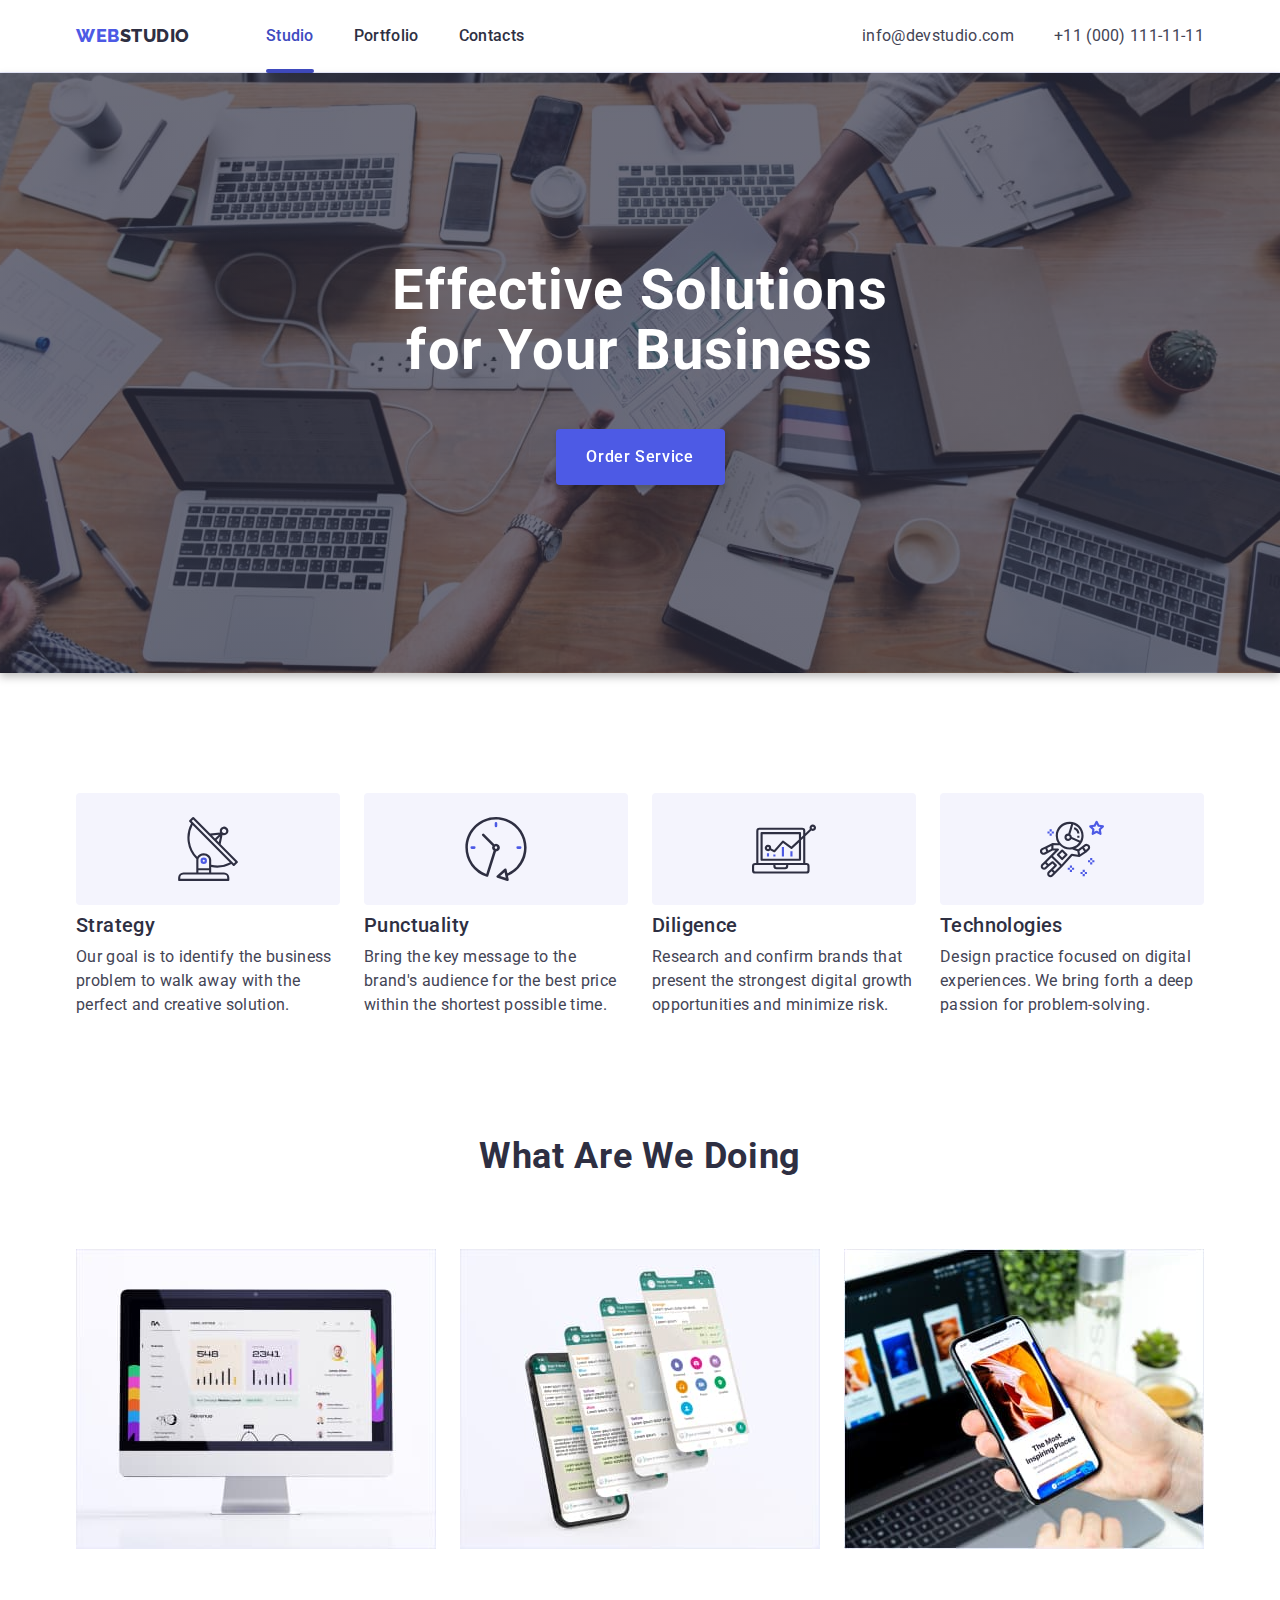
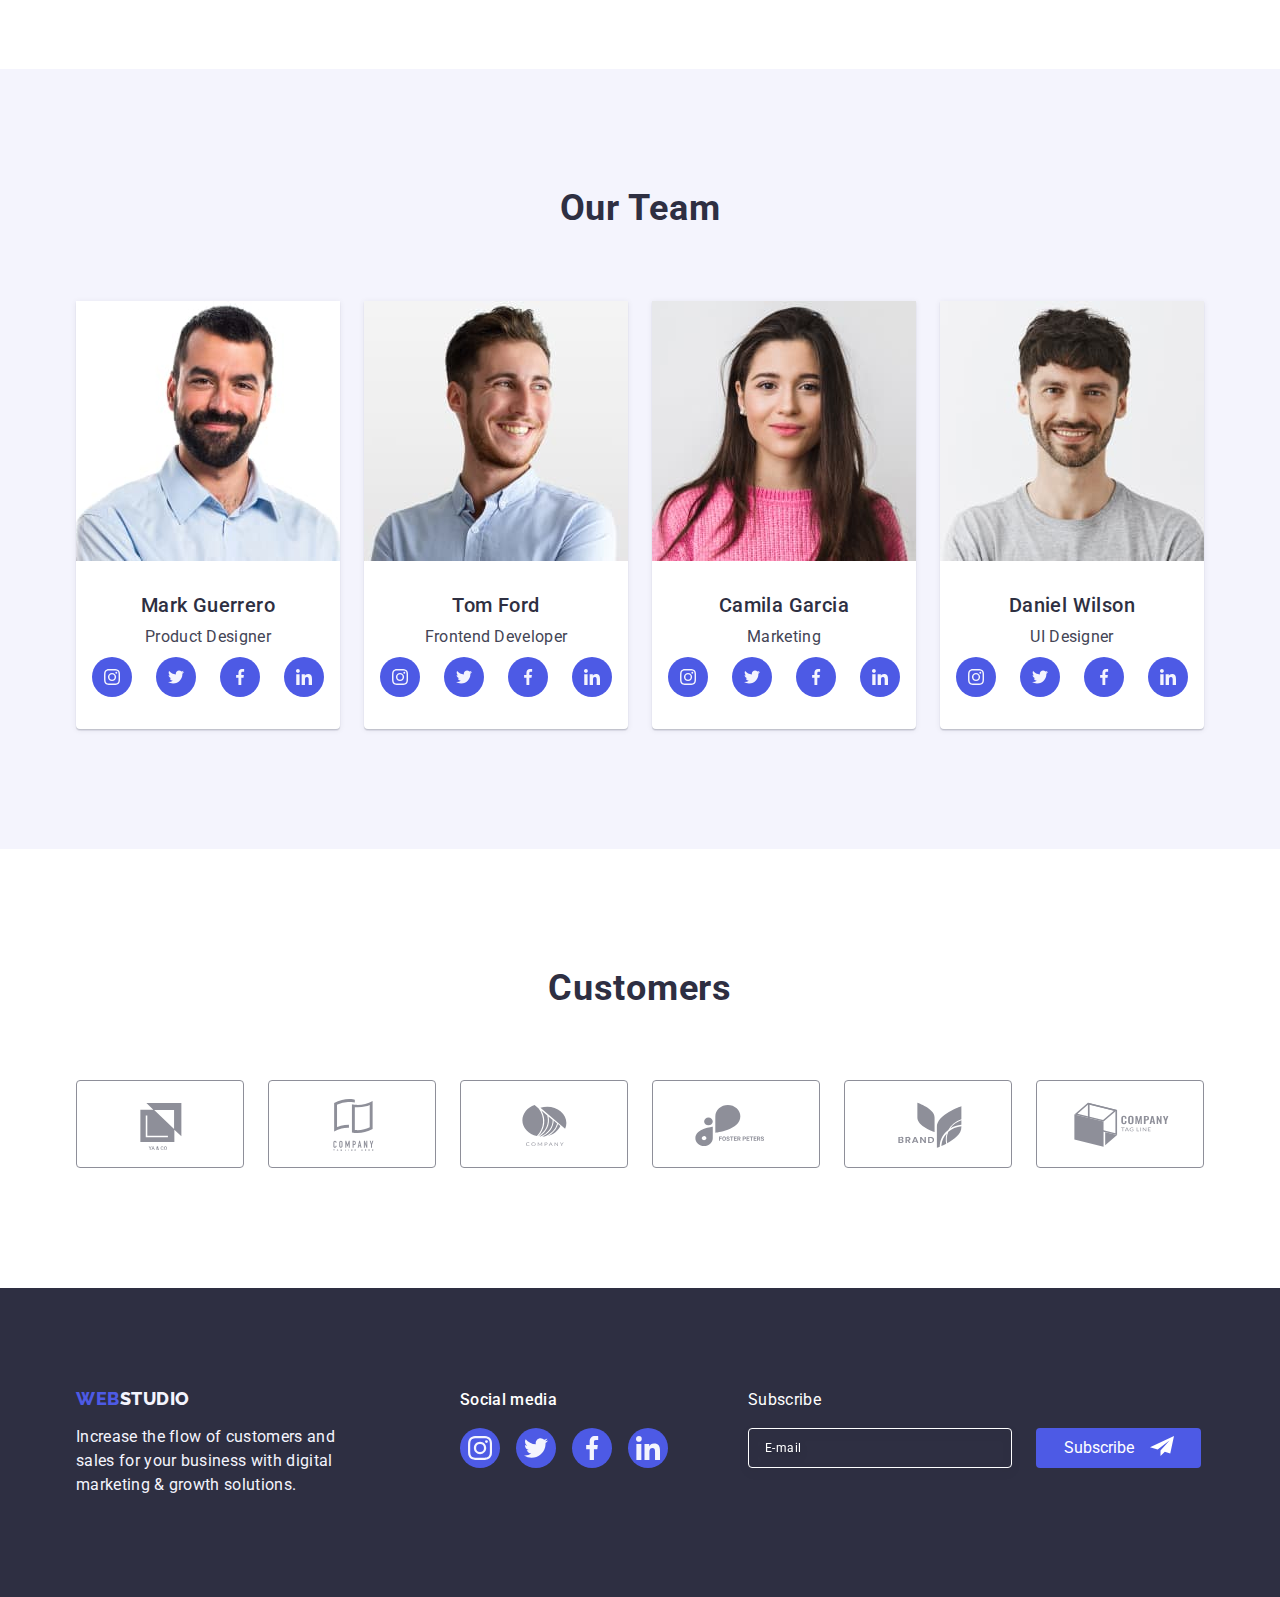
==== index.html @ 09ddd56f "Initial commit" ====
<!DOCTYPE html>
<html lang="en">
  <head>
    <meta charset="UTF-8" />
    <meta http-equiv="X-UA-Compatible" content="IE=edge" />
    <meta name="viewport" content="width=device-width, initial-scale=1.0" />
    <title>Document</title>
    <link rel="preconnect" href="https://fonts.googleapis.com" />
    <link rel="preconnect" href="https://fonts.gstatic.com" crossorigin />
    <link
      href="https://fonts.googleapis.com/css2?family=Raleway:wght@800&family=Roboto:wght@400;500;700;900&display=swap"
      rel="stylesheet"
    />
    <link
      href="https://cdn.jsdelivr.net/npm/modern-normalize@1.1.0/modern-normalize.min.css"
      rel="stylesheet"
    />
    <link rel="stylesheet" href="./images/icons.svg" />
    <link rel="stylesheet" href="./css/styles.css" />
  </head>
  <body>
    <header class="header">
      <div class="header-container container">
        <nav class="header-nav">
          <!-- Logo -->
          <a href="./index.html" class="link logo"
            >Web<span class="logo-accent">Studio</span></a
          >
          <!-- Navigation -->
          <ul class="list header-nav-list">
            <li>
              <a href="./index.html" class="link nav-link current">Studio</a>
            </li>
            <li>
              <a href="./portfolio.html" class="link nav-link">Portfolio</a>
            </li>
            <li><a href="" class="link nav-link">Contacts</a></li>
          </ul>
        </nav>
        <address class="address-link">
          <ul class="list address-list">
            <li>
              <a href="mailto:info@devstudio.com" class="link address-hover"
                >info@devstudio.com</a
              >
            </li>
            <li>
              <a href="tel:+110001111111" class="link address-hover"
                >+11 (000) 111-11-11</a
              >
            </li>
          </ul>
        </address>
      </div>
    </header>
    <main>
      <!-- Hero -->
      <section class="hero">
        <div class="container hero-container">
          <h1 class="hero-text">Effective Solutions for Your Business</h1>
          <button type="button" class="main-button" data-modal-open>
            Order Service
          </button>
        </div>
      </section>
      <section class="features">
        <div class="container features-container">
          <!-- Features -->
          <h2 class="section-title visually-hidden">Features</h2>
          <ul class="list features-list">
            <li class="features-list-item">
              <div class="svg-container">
                <svg class="features-icon" width="64" height="64">
                  <use href="./images/icon.svg#icon-antenna"></use>
                </svg>
              </div>
              <h3 class="features-title">Strategy</h3>
              <p class="features-text">
                Our goal is to identify the business problem to walk away with
                the perfect and creative solution.
              </p>
            </li>
            <li class="features-list-item">
              <div class="svg-container">
                <svg class="features-icon" width="64" height="64">
                  <use href="./images/icon.svg#icon-clock"></use>
                </svg>
              </div>
              <h3 class="features-title">Punctuality</h3>
              <p class="features-text">
                Bring the key message to the brand's audience for the best price
                within the shortest possible time.
              </p>
            </li>
            <li class="features-list-item">
              <div class="svg-container">
                <svg class="features-icon" width="64" height="64">
                  <use href="./images/icon.svg#icon-diagram"></use>
                </svg>
              </div>
              <h3 class="features-title">Diligence</h3>
              <p class="features-text">
                Research and confirm brands that present the strongest digital
                growth opportunities and minimize risk.
              </p>
            </li>
            <li class="features-list-item">
              <div class="svg-container">
                <svg class="features-icon" width="64" height="64">
                  <use href="./images/icon.svg#icon-astronaut"></use>
                </svg>
              </div>
              <h3 class="features-title">Technologies</h3>
              <p class="features-text">
                Design practice focused on digital experiences. We bring forth a
                deep passion for problem-solving.
              </p>
            </li>
          </ul>
        </div>
      </section>
      <section class="apps-section">
        <div class="container apps-container">
          <!-- What are we doing -->
          <h2 class="section-title apps-title">What are we doing</h2>
          <ul class="list apps-list">
            <li class="app-details">
              <img
                src="./images/img1.jpg"
                alt="Desktop app"
                width="360"
                height="300"
              />
            </li>
            <li class="app-details">
              <img
                src="./images/img2.jpg"
                alt="Mobile app"
                width="360"
                height="300"
              />
            </li>
            <li class="app-details">
              <img
                src="./images/img3.jpg"
                alt="App sync"
                width="360"
                height="300"
              />
            </li>
          </ul>
        </div>
      </section>
      <!-- Our Team -->
      <section class="team-section">
        <div class="container">
          <h2 class="section-title team-section-title">Our Team</h2>
          <ul class="list team-cards">
            <li class="team-card">
              <img
                src="./images/img-team1.jpg"
                alt="Mark Guerrero"
                width="264"
                height="260"
              />
              <div class="card-wrapper">
                <h3 class="team-title">Mark Guerrero</h3>
                <p class="team-text">Product Designer</p>
                <ul class="list socials">
                  <li class="list-item socials-item">
                    <a
                      href="https://instagram.com"
                      class="link socials-link"
                      target="_blank"
                      rel="noopener noreferrer"
                      aria-label="Instagram icon"
                      ><svg class="socials-icon icon" width="16" height="16">
                        <use href="./images/icon.svg#icon-instagram"></use>
                      </svg>
                    </a>
                  </li>
                  <li class="list-item socials-item">
                    <a
                      href="https://twitter.com"
                      class="link socials-link"
                      target="_blank"
                      rel="noopener noreferrer"
                      aria-label="Twitter icon"
                      ><svg class="socials-icon icon" width="16" height="16">
                        <use href="./images/icon.svg#icon-twitter"></use>
                      </svg>
                    </a>
                  </li>
                  <li class="list-item socials-item">
                    <a
                      href="https://www.facebook.com"
                      class="link socials-link"
                      target="_blank"
                      rel="noopener
                      noreferrer"
                      aria-label="Facebook icon"
                      ><svg class="socials-icon icon" width="16" height="16">
                        <use href="./images/icon.svg#icon-facebook"></use>
                      </svg>
                    </a>
                  </li>
                  <li class="list-item socials-item">
                    <a
                      href="https://www.linkedin.com"
                      class="link socials-link"
                      target="_blank"
                      rel="noopener
                      noreferrer"
                      aria-label="LinkedIn icon"
                      ><svg class="socials-icon icon" width="16" height="16">
                        <use href="./images/icon.svg#icon-linkedin"></use>
                      </svg>
                    </a>
                  </li>
                </ul>
              </div>
            </li>
            <li class="team-card">
              <img
                src="./images/img-team2.jpg"
                alt="Tom Ford"
                width="264"
                height="260"
              />
              <div class="card-wrapper">
                <h3 class="team-title">Tom Ford</h3>
                <p class="team-text">Frontend Developer</p>
                <ul class="list socials">
                  <li class="list-item socials-item">
                    <a
                      href="https://instagram.com"
                      class="link socials-link"
                      target="_blank"
                      rel="noopener noreferrer"
                      aria-label="Instagram icon"
                      ><svg class="socials-icon icon" width="16" height="16">
                        <use href="./images/icon.svg#icon-instagram"></use>
                      </svg>
                    </a>
                  </li>
                  <li class="list-item socials-item">
                    <a
                      href="https://twitter.com"
                      class="link socials-link"
                      target="_blank"
                      rel="noopener noreferrer"
                      aria-label="Twitter icon"
                      ><svg class="socials-icon icon" width="16" height="16">
                        <use href="./images/icon.svg#icon-twitter"></use>
                      </svg>
                    </a>
                  </li>
                  <li class="list-item socials-item">
                    <a
                      href="https://www.facebook.com"
                      class="link socials-link"
                      target="_blank"
                      rel="noopener
                      noreferrer"
                      aria-label="Facebook icon"
                      ><svg class="socials-icon icon" width="16" height="16">
                        <use href="./images/icon.svg#icon-facebook"></use>
                      </svg>
                    </a>
                  </li>
                  <li class="list-item socials-item">
                    <a
                      href="https://www.linkedin.com"
                      class="link socials-link"
                      target="_blank"
                      rel="noopener
                      noreferrer"
                      aria-label="LinkedIn icon"
                      ><svg class="socials-icon icon" width="16" height="16">
                        <use href="./images/icon.svg#icon-linkedin"></use>
                      </svg>
                    </a>
                  </li>
                </ul>
              </div>
            </li>
            <li class="team-card">
              <img
                src="./images/img-team3.jpg"
                alt="Camila Garcia"
                width="264"
                height="260"
              />
              <div class="card-wrapper">
                <h3 class="team-title">Camila Garcia</h3>
                <p class="team-text">Marketing</p>
                <ul class="list socials">
                  <li class="list-item socials-item">
                    <a
                      href="https://instagram.com"
                      class="link socials-link"
                      target="_blank"
                      rel="noopener noreferrer"
                      aria-label="Instagram icon"
                      ><svg class="socials-icon icon" width="16" height="16">
                        <use href="./images/icon.svg#icon-instagram"></use>
                      </svg>
                    </a>
                  </li>
                  <li class="list-item socials-item">
                    <a
                      href="https://twitter.com"
                      class="link socials-link"
                      target="_blank"
                      rel="noopener noreferrer"
                      aria-label="Twitter icon"
                      ><svg class="socials-icon icon" width="16" height="16">
                        <use href="./images/icon.svg#icon-twitter"></use>
                      </svg>
                    </a>
                  </li>
                  <li class="list-item socials-item">
                    <a
                      href="https://www.facebook.com"
                      class="link socials-link"
                      target="_blank"
                      rel="noopener
                      noreferrer"
                      aria-label="Facebook icon"
                      ><svg class="socials-icon icon" width="16" height="16">
                        <use href="./images/icon.svg#icon-facebook"></use>
                      </svg>
                    </a>
                  </li>
                  <li class="list-item socials-item">
                    <a
                      href="https://www.linkedin.com"
                      class="link socials-link"
                      target="_blank"
                      rel="noopener
                      noreferrer"
                      aria-label="LinkedIn icon"
                      ><svg class="socials-icon icon" width="16" height="16">
                        <use href="./images/icon.svg#icon-linkedin"></use>
                      </svg>
                    </a>
                  </li>
                </ul>
              </div>
            </li>
            <li class="team-card">
              <img
                src="./images/img-team4.jpg"
                alt="Daniel Wilson"
                width="264"
                height="260"
              />
              <div class="card-wrapper">
                <h3 class="team-title">Daniel Wilson</h3>
                <p class="team-text">UI Designer</p>
                <ul class="list socials">
                  <li class="list-item socials-item">
                    <a
                      href="https://instagram.com"
                      class="link socials-link"
                      target="_blank"
                      rel="noopener noreferrer"
                      aria-label="Instagram icon"
                      ><svg class="socials-icon icon" width="16" height="16">
                        <use href="./images/icon.svg#icon-instagram"></use>
                      </svg>
                    </a>
                  </li>
                  <li class="list-item socials-item">
                    <a
                      href="https://twitter.com"
                      class="link socials-link"
                      target="_blank"
                      rel="noopener noreferrer"
                      aria-label="Twitter icon"
                      ><svg class="socials-icon icon" width="16" height="16">
                        <use href="./images/icon.svg#icon-twitter"></use>
                      </svg>
                    </a>
                  </li>
                  <li class="list-item socials-item">
                    <a
                      href="https://www.facebook.com"
                      class="link socials-link"
                      target="_blank"
                      rel="noopener
                      noreferrer"
                      aria-label="Facebook icon"
                      ><svg class="socials-icon icon" width="16" height="16">
                        <use href="./images/icon.svg#icon-facebook"></use>
                      </svg>
                    </a>
                  </li>
                  <li class="list-item socials-item">
                    <a
                      href="https://www.linkedin.com"
                      class="link socials-link"
                      target="_blank"
                      rel="noopener
                      noreferrer"
                      aria-label="LinkedIn icon"
                      ><svg class="socials-icon icon" width="16" height="16">
                        <use href="./images/icon.svg#icon-linkedin"></use>
                      </svg>
                    </a>
                  </li>
                </ul>
              </div>
            </li>
          </ul>
        </div>
      </section>
      <section class="customers">
        <div class="container customers-container">
          <h2 class="section-title customers-title">Customers</h2>
          <ul class="list customers-list">
            <li class="list-item customers-list-item">
              <a href="" class="link customers-link" aria-label="Customer icon">
                <svg class="customers-icon icon" width="104" height="56">
                  <use href="./images/icon.svg#icon-Logo"></use>
                </svg>
              </a>
            </li>
            <li class="list-item customers-list-item">
              <a href="" class="link customers-link" aria-label="Customer icon">
                <svg class="customers-icon icon" width="104" height="56">
                  <use href="./images/icon.svg#icon-Logo-1"></use>
                </svg>
              </a>
            </li>
            <li class="list-item customers-list-item">
              <a href="" class="link customers-link" aria-label="Customer icon">
                <svg class="customers-icon icon" width="104" height="56">
                  <use href="./images/icon.svg#icon-Logo-2"></use>
                </svg>
              </a>
            </li>
            <li class="list-item customers-list-item">
              <a href="" class="link customers-link" aria-label="Customer icon">
                <svg class="customers-icon icon" width="104" height="56">
                  <use href="./images/icon.svg#icon-Logo-3"></use>
                </svg>
              </a>
            </li>
            <li class="list-item customers-list-item">
              <a href="" class="link customers-link" aria-label="Customer icon">
                <svg class="customers-icon icon" width="104" height="56">
                  <use href="./images/icon.svg#icon-Logo-4"></use>
                </svg>
              </a>
            </li>
            <li class="list-item customers-list-item">
              <a href="" class="link customers-link" aria-label="Customer icon">
                <svg class="customers-icon icon" width="104" height="56">
                  <use href="./images/icon.svg#icon-Logo-5"></use>
                </svg>
              </a>
            </li>
          </ul>
        </div>
      </section>
    </main>
    <footer class="footer">
      <div class="container footer-container">
        <div class="logo-text-container">
          <a href="./index.html" class="link footer-logo"
            >Web<span class="logo-light">Studio</span></a
          >
          <p class="text-footer">
            Increase the flow of customers and sales for your business with
            digital marketing & growth solutions.
          </p>
        </div>
        <div class="socials-container">
          <p class="footer-title">Social media</p>
          <ul class="list socials-footer">
            <li class="list-item socials-footer-item">
              <a
                href="https://instagram.com"
                class="link socials-footer-link"
                target="_blank"
                rel="noopener noreferrer"
                aria-label="Instagram icon"
                ><svg class="socials-icon icon" width="24" height="24">
                  <use href="./images/icon.svg#icon-instagram"></use>
                </svg>
              </a>
            </li>
            <li class="list-item socials-footer-item">
              <a
                href="https://twitter.com"
                class="link socials-footer-link"
                target="_blank"
                rel="noopener noreferrer"
                aria-label="Twitter icon"
                ><svg class="socials-icon icon" width="24" height="24">
                  <use href="./images/icon.svg#icon-twitter"></use>
                </svg>
              </a>
            </li>
            <li class="list-item socials-footer-item">
              <a
                href="https://www.facebook.com"
                class="link socials-footer-link"
                target="_blank"
                rel="noopener
                      noreferrer"
                aria-label="Facebook icon"
                ><svg class="socials-icon icon" width="24" height="24">
                  <use href="./images/icon.svg#icon-facebook"></use>
                </svg>
              </a>
            </li>
            <li class="list-item socials-footer-item">
              <a
                href="https://www.linkedin.com"
                class="link socials-footer-link"
                target="_blank"
                rel="noopener
                      noreferrer"
                aria-label="LinkedIn icon"
                ><svg class="socials-icon icon" width="24" height="24">
                  <use href="./images/icon.svg#icon-linkedin"></use>
                </svg>
              </a>
            </li>
          </ul>
        </div>
        <form class="sub-form" name="subscription-form">
        <div class="sub-container">
          <p class="sub-title">Subscribe</p>
            <div class="sub-input-container">
            <input class="sub-input" type="email" id="email-input" placeholder="E-mail" required />
          <button class="button sub-button" type="submit">
            Subscribe
            <span>
              <svg class="icon sub-icon" width="24" height="24">
                <use href="./images/icon.svg#icon-telegram"></use>
              </svg>
            </span>
          </button>
            </div>
        </div>
      </form>
        </div>
      </div>
    </footer>
    <!-- Modal section -->
    <div class="backdrop is-hidden" data-modal>
      <div class="modal">
        <button class="modal-close-button" type="button" data-modal-close>
          <svg class="modal-close-icon" width="8" height="8">
            <use href="./images/icon.svg#icon-close"></use>
          </svg>
        </button>
        <strong class="modal-title"
          >Leave your contacts and we will call you back</strong
        >
        <form class="modal-form" name="contact-forn">
          <label class="modal-label-text" for="user_name">Name</label>
          <div class="modal-form-field">
            <input
              class="modal-form-input"
              type="text"
              name="user_name"
              id="user_name"
              required
            />
            <svg class="modal-form-icon" width="18" height="24">
              <use href="./images/icon.svg#icon-name"></use>
            </svg>
          </div>
          <label class="modal-label-text" for="user_phone">Phone</label>
          <div class="modal-form-field">
            <input
              class="modal-form-input"
              type="tel"
              name="user_phone"
              id="user_phone"
              required
              minlength="12"
              maxlength="12"
            />
            <svg class="modal-form-icon" width="18" height="24">
              <use href="./images/icon.svg#icon-phone"></use>
            </svg>
          </div>
          <label class="modal-label-text" for="user_email">Email</label>
          <div class="modal-form-field">
            <input
              class="modal-form-input"
              type="email"
              name="user_email"
              id="user_email"
              required
            />
            <svg class="modal-form-icon" width="18" height="24">
              <use href="./images/icon.svg#icon-email"></use>
            </svg>
          </div>

          <label class="modal-label-message" for="user_message">Comment</label>
          <textarea
            class="modal-form-message"
            name="user_message"
            rows="5"
            placeholder="Type your message..."
          ></textarea>

          <label class="modal-form-agreement">
            <input
              class="modal-form-agreement-box "
              type="checkbox"
              name="user_agreement"
            />
            <svg class="modal-check-icon" width="10" height="8">
                <use href="./images/icon.svg#icon-checked"></use>
              </svg>
            <span class="modal-form-agreement-text">
              I accept the terms and conditions of the
              <a class="modal-form-agreement-link" href="">Privacy Policy</a>
            </span>
          </label>
          <button class="modal-button button" type="submit">Send</button>
        </form>
      </div>
    </div>
    <script src="./js/modal.js"></script>
  </body>
</html>
---- css/styles.css ----
:root {
    --ultimate-white:#FFFFFF;
    --dark-bcg:#2E2F42;
    --modal-bcg:#FCFCFC;
    --accent-color:#E7E9FC;
    --body-text:#434455;
    --secondary-text:#8E8F99;
    --headings-color:#2E2F42;
    --brand-color:#4D5AE5;
    --success-color:#31D0AA;
    --light-mode-bcg:#F4F4FD;
    --hover-color:#404BBF;

    /* other */
    --animation: 250ms cubic-bezier(0.4, 0, 0.2, 1);
}
.visually-hidden {
    position: absolute;
    white-space: nowrap;
    width: 1px;
    height: 1px;
    overflow: hidden;
    border: 0;
    padding: 0;
    clip: rect(0 0 0 0);
    clip-path: inset(50%);
    margin: -1px;
}
body{
    font-family: 'Roboto', sans-serif;
    font-weight: 400;
    font-size: 16px;
    line-height: 1.5;
    letter-spacing: 0.02em;
    color: var(--body-text);
    background-color: #FFFFFF;
}


.logo,
.footer-logo{
    font-family: 'Raleway', sans-serif;
font-weight: 800;
font-size: 18px;
line-height: 1.17;
align-items: center;
letter-spacing: 0.03em;
text-transform: uppercase;
color: var(--brand-color);
}
.logo-accent {
    color: var(--headings-color)
}
/* Reset Start */
h1,
h2,
h3,
h4,
h5,
h6,
p,
ul {
    margin: 0;
    padding: 0;
}

img {
    display: block;
    max-width: 100%;
    height: auto;
}

.link{
    text-decoration: none;
}

.list{
    list-style: none;
}
button {
    font-family: inherit;
    color: currentColor;
    cursor: pointer;
}
/* Reset End */
.container {
    max-width: 1158px;
    margin-left: auto;
    margin-right: auto;
    padding-left: 15px;
    padding-right: 15px;
}

/* Header */
.header{
    border-bottom: 1px solid var(--accent-color);
    box-shadow: 0px 2px 1px rgba(46, 47, 66, 0.08), 0px 1px 1px rgba(46, 47, 66, 0.16), 0px 1px 6px rgba(46, 47, 66, 0.08);
}
.header-container{
    display: flex;
    align-items: center;
}

.header-nav {
    display: flex;
    margin-right: auto;
    align-items: center;
}
.logo{
display: flex;
align-items: center;
padding-top: 24px;
padding-bottom: 24px;
margin-right: 76px
}
.header-nav-list{
    display: flex;
    align-items: center;
    padding-top: 24px;
        padding-bottom: 24px;
        gap: 40px;
}
.address-list{
    display: flex;
    align-items: center;
    gap: 40px;
}
.address-item{
    padding-top: 24px;
    padding-bottom: 24px;
}
a.nav-link{
position: relative;

padding-top: 24px;
padding-bottom: 24px;
font-weight: 500;
font-size: 16px;
line-height: 1.5;
letter-spacing: 0.02em;

color: var(--headings-color);
align-items: center;

transition: color var(--animation);
}

a.nav-link:hover, 
a.nav-link:focus,
.address-hover:hover,
.address-hover:focus{
    color: var(--hover-color);
}
a.nav-link::after{
    content: "";
    height: 4px;
    width: 100%;
    left: 0;
    bottom: -4px;

    position: absolute;

    border-radius: 2px;

    transition: background-color var(--animation);
}
a.nav-link.current{
color: var(--hover-color);
}
a.nav-link:hover::after,
a.nav-link:focus::after,
a.nav-link.current::after{
background-color: var(--hover-color)
}

.address-link{
text-decoration: none;
font-style: normal;

}
.address-hover{
    font-size: 16px;
line-height: 1.5;
letter-spacing: 0.02em;
color: var(--body-text);
padding-top: 24px;
padding-bottom: 24px;

transition: color var(--animation);
}

/* Hero */
.hero{
    
    margin-left: auto;
margin-right: auto;
text-align: center;
padding-top: 188px;
    padding-bottom: 188px;
    background-color: var(--dark-bcg);
    
    background-image:linear-gradient(rgba(46, 47, 66, 0.7),rgba(46, 47, 66, 0.7)), url(../images/people-office.jpg) ;
    background-position: center;
    background-repeat: no-repeat;
    background-size: cover;
    filter: drop-shadow(0px 4px 4px rgba(0, 0, 0, 0.25));
    max-width: 1440px;
}
.hero-text{
max-width: 496px;
font-weight: 700;
font-size: 56px;
line-height: 1.07;
letter-spacing: 0.02em;
color: var(--ultimate-white);
margin-left: auto;
margin-right: auto;
margin-bottom: 48px;
}
.main-button{
display: block;
position: relative;
 
font-weight: 500;
font-size: 16px;
line-height: 1.5;
letter-spacing: 0.04em;

margin-right: auto;
margin-left: auto;
min-width: 169px;
min-height: 56px;

color: var(--ultimate-white);
background-color: var(--brand-color);
font-family: "Roboto", sans-serif;
border: none;
box-shadow: 0px 4px 4px rgba(0, 0, 0, 0.15);
border-radius: 4px;
    
transition: background-color var(--animation);
}
.main-button:hover,
.main-button:focus{
    background-color: var(--hover-color);
}
/* Features */
.features{
    padding-top: 120px;
    padding-bottom: 120px;
}
.svg-container{
    display: flex;
    justify-content: center;
    align-items: center;
    background: var(--light-mode-bcg);
        border-radius: 4px;
        padding: 24px 100px;
        margin-bottom: 8px;
}
.features-icon{
display: flex;
justify-content: center;
    align-items: center;
}
.features-list{
    display: flex;
    
}
.features-list-item{
    width: 264px;
}   
.features-list-item:not(:last-child){
    margin-right: 24px;
}

.features-title{
    margin-bottom: 8px;
}


.team-title,
.project-title,
.features-title{
font-weight: 500;
font-size: 20px;
line-height: 1.2;
color:var(--headings-color);
letter-spacing: 0.02em
}

/* What are we doing */
.apps-section{
    padding-bottom: 120px;
}

.apps-title{
    margin-bottom: 72px;

}
  .apps-list{
display: flex;
gap: 24px;
  }  

/* Our team */
.socials {
    display: flex;
    justify-content: center;
    gap: 24px;
}

.socials-link {
    display: flex;
    justify-content: center;
    align-items: center;

    width: 40px;
    height: 40px;

    background-color: var(--brand-color);
    border-radius: 50%;

    transition: background-color var(--animation) ;
}
.socials-icon {
    fill: var(--light-mode-bcg);
}

.socials-link:hover,
.socials-link:focus {
    background-color: var(--hover-color);
}



.team-section-title{
    margin-bottom: 72px;
}
.team-cards{
display: flex;
flex-wrap: wrap;
gap: 24px;

}

.section-title{
font-weight: 700;
font-size: 36px;
line-height: 1.11;
text-align: center;
text-transform: capitalize;
letter-spacing: 0.02em;
color: var(--headings-color)
}

.team-card{
    background-color: #FFFFFF;
    box-shadow: 0px 1px 6px rgba(46, 47, 66, 0.08), 0px 1px 1px rgba(46, 47, 66, 0.16), 0px 2px 1px rgba(46, 47, 66, 0.08);
    border-radius: 0px 0px 4px 4px;
}
.team-title{
    text-align: center;
    margin-bottom: 8px;
}
.team-text{
    font-size: 16px;
text-align: center;
margin-bottom: 8px;
}

.team-section{
    background-color: var(--light-mode-bcg);
    padding: 120px 0;
}
.card-wrapper{
    border-radius: 0px 0px 4px 4px;
    padding: 32px 0;
}

/* Customers */
.customers {
    padding: 120px 0;
}
.customers-container{
display: flex;
justify-content: center;
flex-wrap: wrap;
}
.customers-title{
    margin-bottom: 72px;
    line-height: 1.1;
}

.customers-list {
    display: flex;
    gap:24px;
}

.customers-link{
    display: flex;
    position: relative;
    
    justify-content: center;
    align-items: center;
    
    width: 100%;
    height: 100%;
        
    color: var(--secondary-text);
  border: 1px solid var(--secondary-text);
    border-radius: 4px; 
    transition: color var(--animation), border var(--animation);
}
.customers-list-item {
    position: relative;
    width:168px;
    height: 88px;
    }
.customers-icon{
    fill: currentColor;
}
.customers-link:hover,
.customers-link:focus{
    color: var(--hover-color);
    border: 1px solid var(--hover-color);
}
/* Portfolio */
.portfolio-section{
    padding: 96px 0 120px;
}

.filter-list{
    display: flex;
    justify-content: center;
    margin-bottom: 72px;
    padding: 12px 24px;
    gap: 24px;
}
.filter{
    position: relative;
    align-items: center;
    text-align: center;

    font-family: "Roboto", sans-serif;
    font-weight: 500;
    font-size: 16px;
    line-height: 1.5;
    letter-spacing: 0.04em;
    padding: 12px 24px 12px;

    color: var(--brand-color);
    background-color: var(--light-mode-bcg);
    cursor: pointer;
    border: 1px solid var(--accent-color);
    border-radius: 4px;

    transition: color var(--animation), background-color var(--animation), border var(--animation), box-shadow var(--animation) ;
        
}
.filter:hover,
.filter:focus,
.filter:active{
    color: var(--ultimate-white);
    background-color: var(--hover-color);
    border: 1px solid transparent;
    box-shadow: 0px 3px 1px rgba(0, 0, 0, 0.1), 0px 2px 1px rgba(0, 0, 0, 0.08), 0px 2px 2px rgba(0, 0, 0, 0.12);
}

.portfolio-list{
    display: flex;
    flex-wrap: wrap;
    justify-content: center;
    column-gap: 24px;
    row-gap: 48px;
    flex-basis: calc((100%-24px*6)/9);
    padding-left: 0;

    
}
.portfolio-list-item {
    display: inline-block;

}
.portfolio-box{
    position: relative;
        overflow: hidden;
}
.overlay {
    position: absolute;
    
    transform: translateY(100%);
    width: 100%;
    height: 100%;
    top: 0;
    left: 0;
    font-size: 16px;
    
    display: flex;
    background-color: var(--brand-color);
    transition: transform var(--animation);
}
.overlay-text{
    position: relative;
    color: var(--light-mode-bcg);
    font-size: 16px;
    padding: 40px 32px 164px 32px;
}
.portfolio-link{
    display: block;
    font-size: 20px;
    color: var(--headings-color);
    transition: box-shadow var(--animation);
}
.portfolio-link:hover,
.portfolio-link:focus{
box-shadow: 0px 1px 6px rgba(46, 47, 66, 0.08), 0px 1px 1px rgba(46, 47, 66, 0.16), 0px 2px 1px rgba(46, 47, 66, 0.08);
}
.portfolio-link:hover .overlay,
.portfolio-link:focus .overlay {
    transform: translateY(0);
}
.portfolio-text{
        font-size: 16px;
        line-height: 1.5;
        letter-spacing: 0.02em;
        color: var(--body-text);
}
.portfolio-wrapper{
    border: 1px solid var(--accent-color);
    border-top: none;
    padding: 32px 16px;
    border-radius: 0;
}
.project-title{
    margin-bottom: 8px;}

/* Footer */
.footer{
    background-color: var(--dark-bcg);
    padding-top: 100px;
        padding-bottom: 100px;
}
.footer-container{
    display: flex;
    align-items: baseline;
}
.logo-text-container{
    display: flex;
    flex-direction: column;
    flex-wrap: wrap;
    align-items: flex-start;
    margin-right: 120px;
}
.footer-logo{
    display: inline-block;
    margin-bottom: 16px;
}
.logo-light{
    color: var(--light-mode-bcg);
}
.text-footer{
color: var(--light-mode-bcg);
max-width: 264px;
    max-height: 72px;
}
.socials-container{
    display: flex;
    flex-direction: column;
    flex-wrap: wrap;
    justify-content: center;
    align-items: flex-start;
    margin-right: 80px;
}
.footer-title{
    display: flex;
    color: var(--ultimate-white);
    margin-bottom: 16px;
    font-weight: 500;
    font-size: 16px;
}
.socials-footer{
    display: flex;
    gap:16px;
}
.socials-footer-link {
    display: flex;
align-items: center;
justify-content: center;
    width: 40px;
    height: 40px;

    background-color: var(--brand-color);
    border-radius: 50%;

    transition: background-color var(--animation);
}
.socials-footer-icon {
    fill: var(--light-mode-bcg);
}
.socials-footer-link:hover,
.socials-footer-link:focus {
    background-color: var(--success-color);
}
.sub-container {
display: flex;   
flex-direction: column;
color: var(--ultimate-white);
position: relative;
}
.sub-input-container{
    display: flex;
    
}
.sub-title {
    margin-bottom: 16px; 
}
.sub-input{
    border: 1px solid var(--ultimate-white);
        filter: drop-shadow(0px 4px 4px rgba(0, 0, 0, 0.15));
        border-radius: 4px;
        background-color: transparent;
        color: var(--ultimate-white);
        font-size: 12px;

        width: 264px;
        height: 40px;
        padding-left: 16px;
        margin-right: 24px;
}
.sub-input::placeholder {
    display: flex;
    align-items: center;

    font-size: 12px;
    letter-spacing: 0.04em;
    color: var(--ultimate-white);

}
.sub-button {
    display: flex;
    justify-content: center;
    align-items: center;
    padding: 8px 24px;
    gap: 16px;
    width: 165px;
    height: 40px;

    background: var(--brand-color);
    color: var(--ultimate-white);
    border: 1px transparent;
    border-radius: 4px;

    transition: background-color var(--animation);
             
}
.sub-button:hover,
.sub-button:focus {
    background-color: var(--hover-color);
        }

/* Modal Styles */
.backdrop {
    position: fixed;
    top: 0;
    left: 0;

    width: 100%;
    height: 100%;

    background-color: rgba(46, 47, 66, 0.4);

    opacity: 1;
    visibility: visible;
    pointer-events: initial;

    transition: opacity var(--animation), visibility var(--animation);
}

.backdrop.is-hidden {
    opacity: 0;
    visibility: hidden;
    pointer-events: none;
    transition-delay: 400ms;
}

.modal {
    position: absolute;
    top: 50%;
    left: 50%;
    transform: translate(-50%, -50%);
    opacity: 1;

    width: 450px;
    min-height: 550px;
    padding: 72px 24px 24px 24px;

    background-color: var(--modal-bcg);
    border-radius: 4px;
    box-shadow: 0px 1px 1px rgba(0, 0, 0, 0.14), 0px 1px 3px rgba(0, 0, 0, 0.12), 0px 2px 1px rgba(0, 0, 0, 0.2);

    transition: transform var(--animation), opacity var(--animation);
}

.backdrop.is-hidden .modal {
    transform: translate(-50%, -50%);
    opacity: 0;
}

.modal-close-button {
    position: absolute;
    top: 24px;
    right: 24px;

    display: flex;
    align-items: center;
    justify-content: center;
    width: 24px;
    height:24px;

    fill: var(--dark-bcg);

    background-color: var(--accent-color);
    border-radius: 50%;
    border: 1px solid rgba(0, 0, 0, 0.1);

    cursor: pointer;

    transition: background-color var(--animation) fill var(--animation);
}
.modal-close-button:hover,
.modal-close-button:focus{
background-color: var(--hover-color);
fill: var(--ultimate-white);
}

.modal-title {
    color: var(--dark-bcg);
    display: block;
    text-align: center;

    font-weight: 500;
}

.modal-label-text{
    margin-bottom: 4px;

    font-size: 12px;
        line-height: 1,17;
        letter-spacing: 0.04em;
        color: var(--secondary-text);
}

.modal-form-field {
    position: relative;
    height: 40px;
    width: 100%;
    margin-bottom: 8px;
}


.modal-form-input {
    
    height: 40px;
    width: 100%;
    
    color: var(--headings-color);
    font-size: 12px;
    border: 1px solid rgba(46, 47, 66, 0.4);
    border-radius: 4px;

    outline: 2px solid transparent;
    outline-offset: -2px;

    padding: 11px 0 11px 38px;

    transition: border-color var(--animation);
}
.modal-form-input:focus{
    border-color: var(--brand-color);
}
.modal-form-input:focus+.modal-form-icon {
    fill: var(--brand-color);
}

.modal-form-icon {
    position: absolute;
    top: 50%;
    left:16px;
    transform: translateY(-50%);

    pointer-events: none;

    transition: fill var(--animation);
}
.modal-label-message{
    font-weight: 400;
        font-size: 12px;
        line-height: 14px;
        letter-spacing: 0.01em;
        color: var(--secondary-text);

        margin-bottom: 4px;
}

.modal-form-message {
    color: var(--headings-color);
    font-size: 12px;
    border: 1px solid rgba(46, 47, 66, 0.4);
    border-radius: 4px;

    outline: 2px solid transparent;
        outline-offset: -2px;

    width: 100%;
    height: 120px;

    margin-bottom: 16px;
    padding-top: 8px;
    padding-left: 16px;

    resize: none;

    transition: border-color var(--animation);
}
.modal-form-message::placeholder{
    color: rgba(46, 47, 66, 0.4);
    font-size: 12px;
}
.modal-form-message:focus {
    border-color: var(--brand-color);
}

.modal-form-agreement {
    display: flex;
    justify-content: start;
    align-items: center;
    max-width: 360px;
    margin-right: 8px;
    margin-bottom: 24px;  
}
.modal-form-agreement-box{
    appearance: none;
    position: relative;
    border: 1px solid rgba(46, 47, 66, 0.4);
        border-radius: 2px;
        width: 16px;
        height: 16px;
        background-color: var(--ultimate-white);
    
        display: flex;
        justify-content: center;
        align-items: center;
    
        transition: border var(--animation), background-color var(--animation);
        cursor: pointer;
}
.modal-form-agreement-box:checked,
.modal-form-agreement-box:focus
{
    border: transparent;
    background-color: var(--hover-color);
    
}
.modal-form-agreement-box:checked+.modal-check-icon,
.modal-form-agreement-box:focus+.modal-check-icon{
  opacity: 1;
}
.modal-check-icon{
    opacity: 0;
    position: relative;
    top: 0;
    right: 13px;
    transition: opacity var(--animation);
}

.modal-form-agreement-text {
    font-size: 12px;
    color: var(--secondary-text);
    letter-spacing: 0.04em;
}

.modal-form-agreement-link {
    color: var(--brand-color);
}

.modal-button {
    display: block;
    margin: 0 auto;
    width: 169px;
    height: 56px;

    background-color: var(--brand-color);
    color: var(--ultimate-white);
    box-shadow: 0px 4px 4px rgba(0, 0, 0, 0.15);
    border-color: transparent;
    border-radius: 4px;

    transition: background-color var(--animation);
}
.modal-button:hover,
.modal-button:focus{
    background-color: var(--hover-color);
}
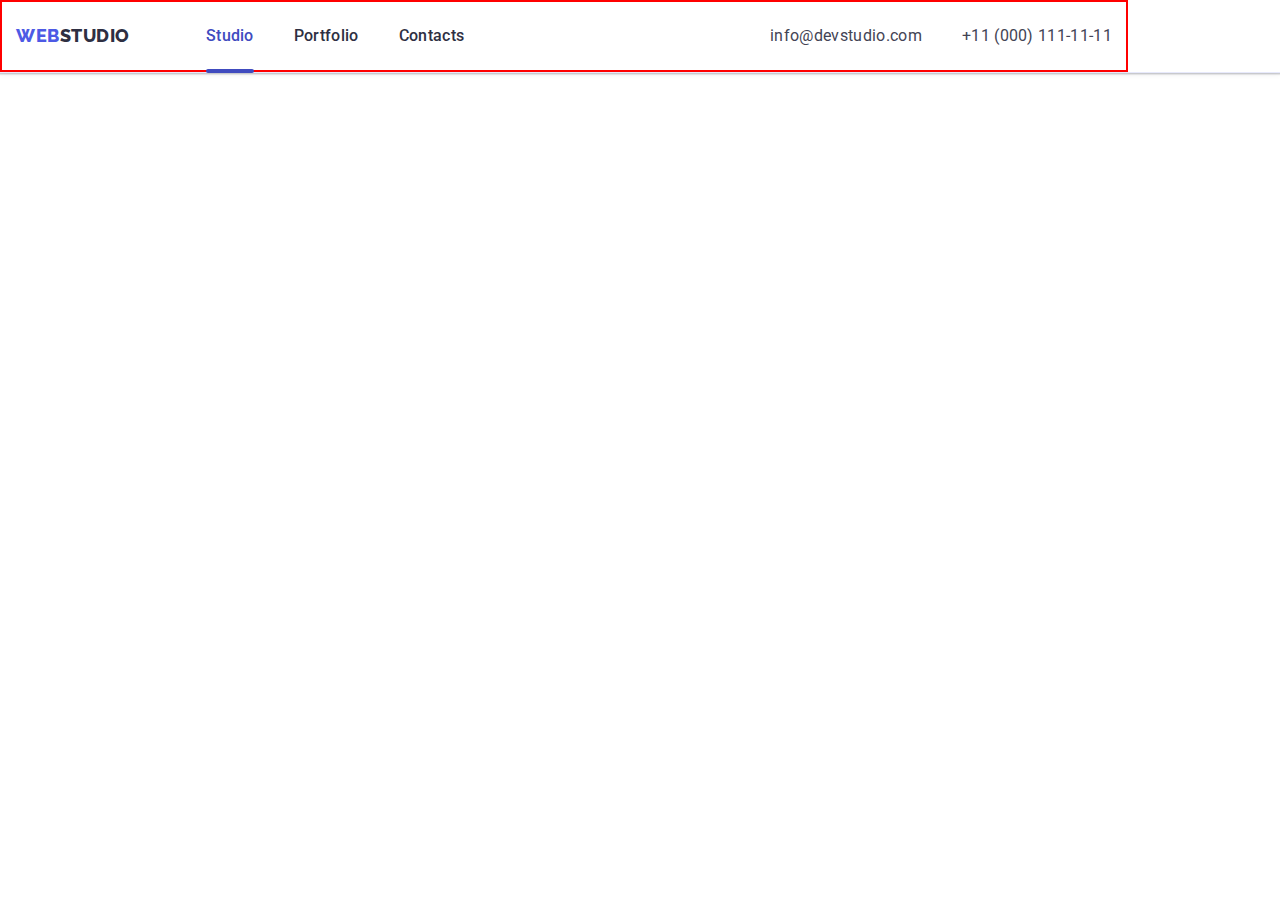
==== commit fb5dd242: "first step" ====
--- a/index.html
+++ b/index.html
@@ -51,10 +51,19 @@
             </li>
           </ul>
         </address>
+        <button
+            class="menu-toggle js-open-menu"
+            aria-expanded="false"
+            aria-controls="mobile-menu"
+          >
+            <svg class="menu-toggle-icon" width="32" height="22">
+              <use href="./images/icon.svg#icon-menu-hamburger"></use>
+            </svg>
+          </button>
       </div>
     </header>
     <main>
-      <!-- Hero -->
+      <!-- Hero
       <section class="hero">
         <div class="container hero-container">
           <h1 class="hero-text">Effective Solutions for Your Business</h1>
@@ -64,8 +73,8 @@
         </div>
       </section>
       <section class="features">
-        <div class="container features-container">
-          <!-- Features -->
+        <div class="container features-container"> -->
+          <!-- Features
           <h2 class="section-title visually-hidden">Features</h2>
           <ul class="list features-list">
             <li class="features-list-item">
@@ -120,8 +129,8 @@
         </div>
       </section>
       <section class="apps-section">
-        <div class="container apps-container">
-          <!-- What are we doing -->
+        <div class="container apps-container"> -->
+          <!-- What are we doing
           <h2 class="section-title apps-title">What are we doing</h2>
           <ul class="list apps-list">
             <li class="app-details">
@@ -150,8 +159,8 @@
             </li>
           </ul>
         </div>
-      </section>
-      <!-- Our Team -->
+      </section> -->
+      <!-- Our Team
       <section class="team-section">
         <div class="container">
           <h2 class="section-title team-section-title">Our Team</h2>
@@ -549,7 +558,7 @@
       </form>
         </div>
       </div>
-    </footer>
+    </footer> -->
     <!-- Modal section -->
     <div class="backdrop is-hidden" data-modal>
       <div class="modal">
@@ -630,6 +639,90 @@
         </form>
       </div>
     </div>
+    <!-- Mobile menu -->
+    <div class="menu-container js-menu-container" id="mobile-menu">
+      <button class="menu-toggle js-close-menu menu-toggle-close">
+          <svg class="modal-close-icon" width="8" height="8">
+            <use href="./images/icon.svg#icon-close"></use>
+          </svg>
+        </button>
+
+      <ul class="mobile-menu list">
+        <li>
+          <a href="" class="link">About</a>
+        </li>
+        <li>
+          <a href="" class="link">Products</a>
+        </li>
+        <li>
+          <a href="" class="link">Contacts</a>
+        </li>
+      </ul>
+
+      <ul class="mobile-contacts list">
+        <li class="mobile-contacts-tel">
+          <a class="link mobile-contacts-link" href="tel:">+11 (000) 111-11-11</a>
+        </li>
+        <li class="mobile-contacts-mail">
+          <a class="link mobile-contacts-link" href="mailto:">info@devstudio.com</a>
+        </li>
+      </ul>
+
+      <ul class="mobile-socials list">
+        <li class="socials-item">
+          <a
+            class="socials-link link"
+            href="https://instagram.com"
+            target="_blank"
+            rel="noopener noreferrer"
+            aria-label="Instagram icon"
+          >
+            <svg class="socials-icon" width="20" height="20">
+              <use href="./images/icon.svg#icon-instagram"></use>
+            </svg>
+          </a>
+        </li>
+        <li class="socials-item">
+          <a
+            class="socials-link link"
+            href=""
+            target="_blank"
+            rel="noopener noreferrer"
+            aria-label="Twitter icon"
+          >
+            <svg class="socials-icon" width="20" height="20">
+              <use href="./images/icon.svg#icon-twitter"></use>
+            </svg>
+          </a>
+        </li>
+        <li class="socials-item"><a
+            class="socials-link link"
+            href=""
+            target="_blank"
+            rel="noopener noreferrer"
+            aria-label="Facebook icon"
+          >
+            <svg class="socials-icon" width="20" height="20">
+              <use href="./images/icon.svg#icon-facebook"></use>
+            </svg>
+          </a>
+        </li>
+        <li class="socials-item">
+          <a
+            class="socials-link link"
+            href=""
+            target="_blank"
+            rel="noopener noreferrer"
+            aria-label="Linkedin icon"
+          >
+            <svg class="socials-icon" width="20" height="20">
+              <use href="./images/icon.svg#icon-linkedin"></use>
+            </svg>
+          </a>
+        </li>
+      </ul>
+    </div>
     <script src="./js/modal.js"></script>
+    <script defer src="./js/mobile-menu.js"></script>
   </body>
 </html>
--- a/css/styles.css
+++ b/css/styles.css
@@ -84,12 +84,33 @@
 }
 /* Reset End */
 .container {
-    max-width: 1158px;
+    min-width: 320px;
+        /* max-width: 428px; */
+        /* margin-left: auto;
+        margin-right: auto; */
+        padding-left: 16px;
+        padding-right: 16px;
+    /* max-width: 1158px;
     margin-left: auto;
     margin-right: auto;
     padding-left: 15px;
-    padding-right: 15px;
-}
+    padding-right: 15px; */
+
+    outline: 2px solid red;
+        outline-offset: -2px;
+}
+@media only screen and (min-width: 768px) {
+    .container {
+        max-width: 736px;
+    }
+}
+
+@media only screen and (min-width: 1158px) {
+    .container {
+        max-width: 1128px;
+    }
+}
+
 
 /* Header */
 .header{
@@ -120,6 +141,12 @@
         padding-bottom: 24px;
         gap: 40px;
 }
+@media only screen and (max-width: 767px) {
+    .header-nav-list,
+    .address-link {
+        display: none;
+    }}
+
 .address-list{
     display: flex;
     align-items: center;
@@ -901,4 +928,129 @@
 .modal-button:hover,
 .modal-button:focus{
     background-color: var(--hover-color);
-}+}
+ /* Menu-burger */
+ .menu-toggle {
+     height: 24px;
+     width: 24px;
+     display: flex;
+     align-items: center;
+     justify-content: center;
+
+     margin: 0;
+     padding: 0;
+     background-color: transparent;
+     cursor: pointer;
+     border: none;
+     outline: none;
+ }
+
+ @media (min-width: 768px) {
+     .menu-toggle {
+         display: none;
+     }
+ }
+.menu-toggle-close{
+    position: absolute;
+    top: 24px;
+    right: 24px;
+
+    fill: var(--dark-bcg);
+
+    border-radius: 50%;
+    border: 1px solid var(--accent-color);
+
+    cursor: pointer;
+}
+
+ .menu-toggle-icon:hover,
+ .menu-toggle-icon:focus {
+     stroke: var(--hover-color);
+ }
+
+ .menu-toggle-icon {
+     stroke: var(--dark-bcg);
+
+     transition: stroke var(--animation);
+ }
+ .menu-container {
+     position: fixed;
+     top: 0;
+     left: 0;
+
+     display: flex;
+     flex-direction: column;
+
+     width: 100vw;
+     height: 100vh;
+     padding: 80px 35px 40px 40px;
+     background-color: var(--ultimate-white);
+     z-index: 999;
+
+     transform: translateX(100%);
+     transition: transform var(--animation);
+ }
+
+ .menu-container.is-open {
+     transform: translateX(0);
+ }
+
+ .menu-container .menu-toggle {
+     position: absolute;
+     top: 16px;
+     right: 16px;
+ }
+ .mobile-menu {
+     list-style: none;
+    font-weight: 700;
+        font-size: 36px;
+        line-height: 1.11;
+        letter-spacing: 0.02em;
+        text-transform: capitalize;
+        
+        display: flex;
+        flex-direction: column;
+        gap: 40px;
+
+     margin-bottom: auto;
+ }
+
+ .mobile-menu .link {
+     display: block;
+     text-decoration: none;
+     color: var(--headings-color);
+
+     transition: color var(--animation);
+ }
+.mobile-menu .link:hover,
+.mobile-menu .link:focus{
+    color: var(--hover-color);
+}
+ .mobile-contacts {
+    display: flex;
+    flex-direction: column;
+    gap: 40px;
+     margin-bottom: 48px;
+     color: var(--body-text);
+ }
+ .mobile-contacts-link{
+    color: inherit;
+ }
+.mobile-contacts-tel{
+    font-weight: 700;
+        font-size: 36px;
+        line-height: 1.11;
+        letter-spacing: 0.02em;
+        text-transform: capitalize;
+        color: var(--brand-color);
+}
+.mobile-contacts-mail{
+    font-weight: 500;
+        font-size: 20px;
+        line-height: 1.2;
+}
+ .mobile-socials {
+     display: flex;
+     padding-right: 25px;
+     justify-content: space-between;
+ }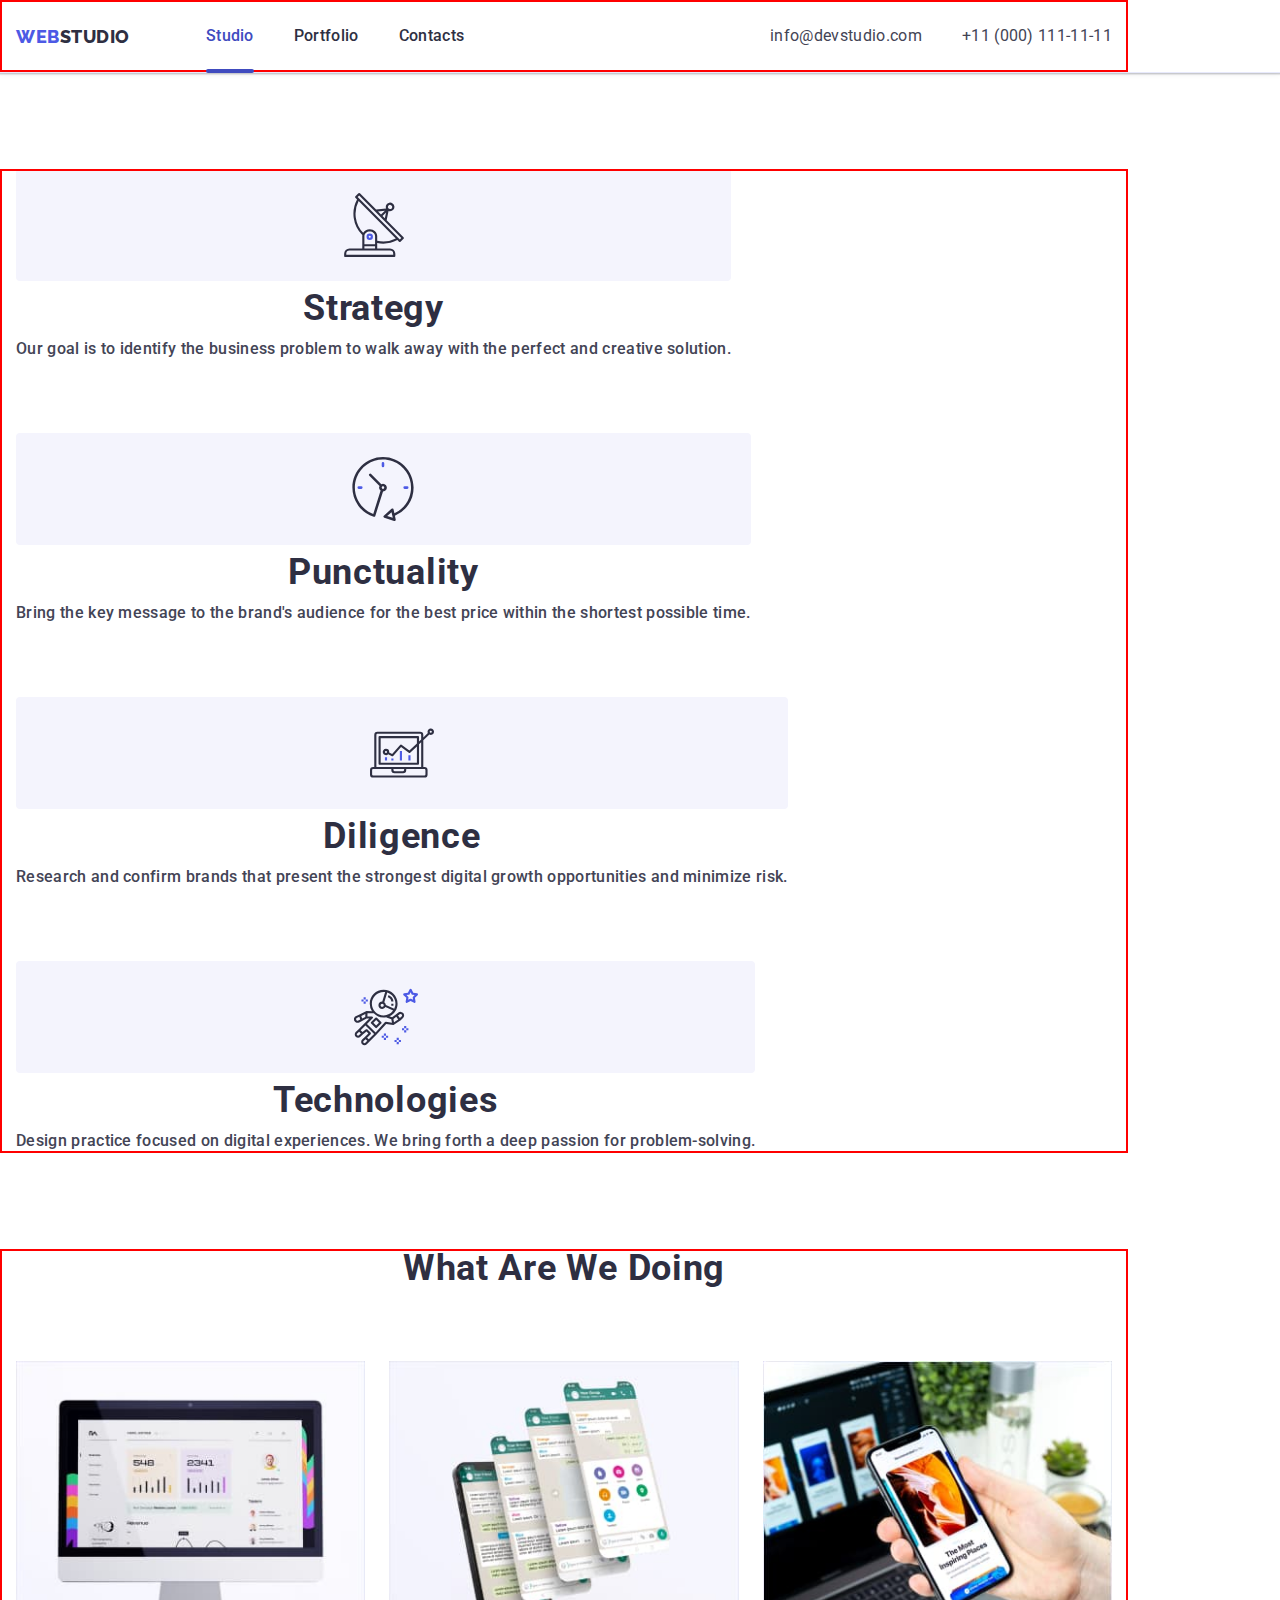
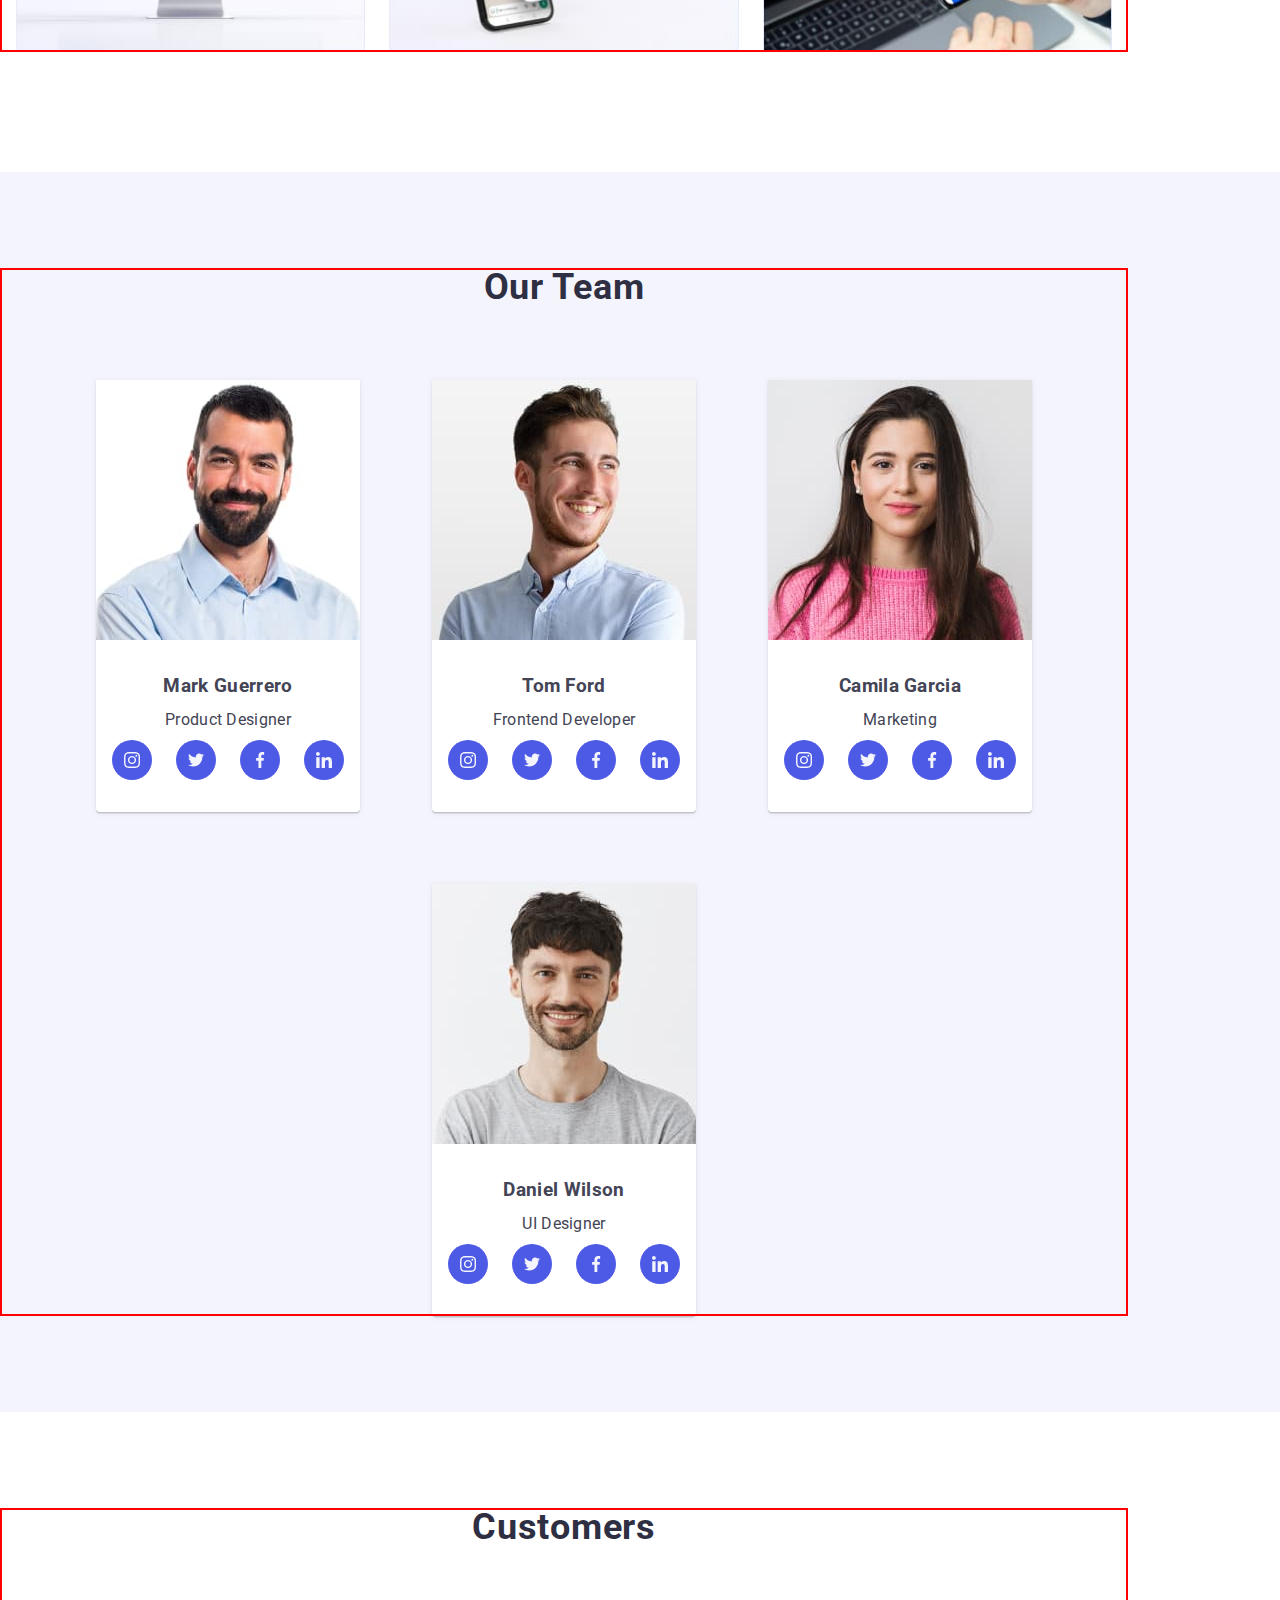
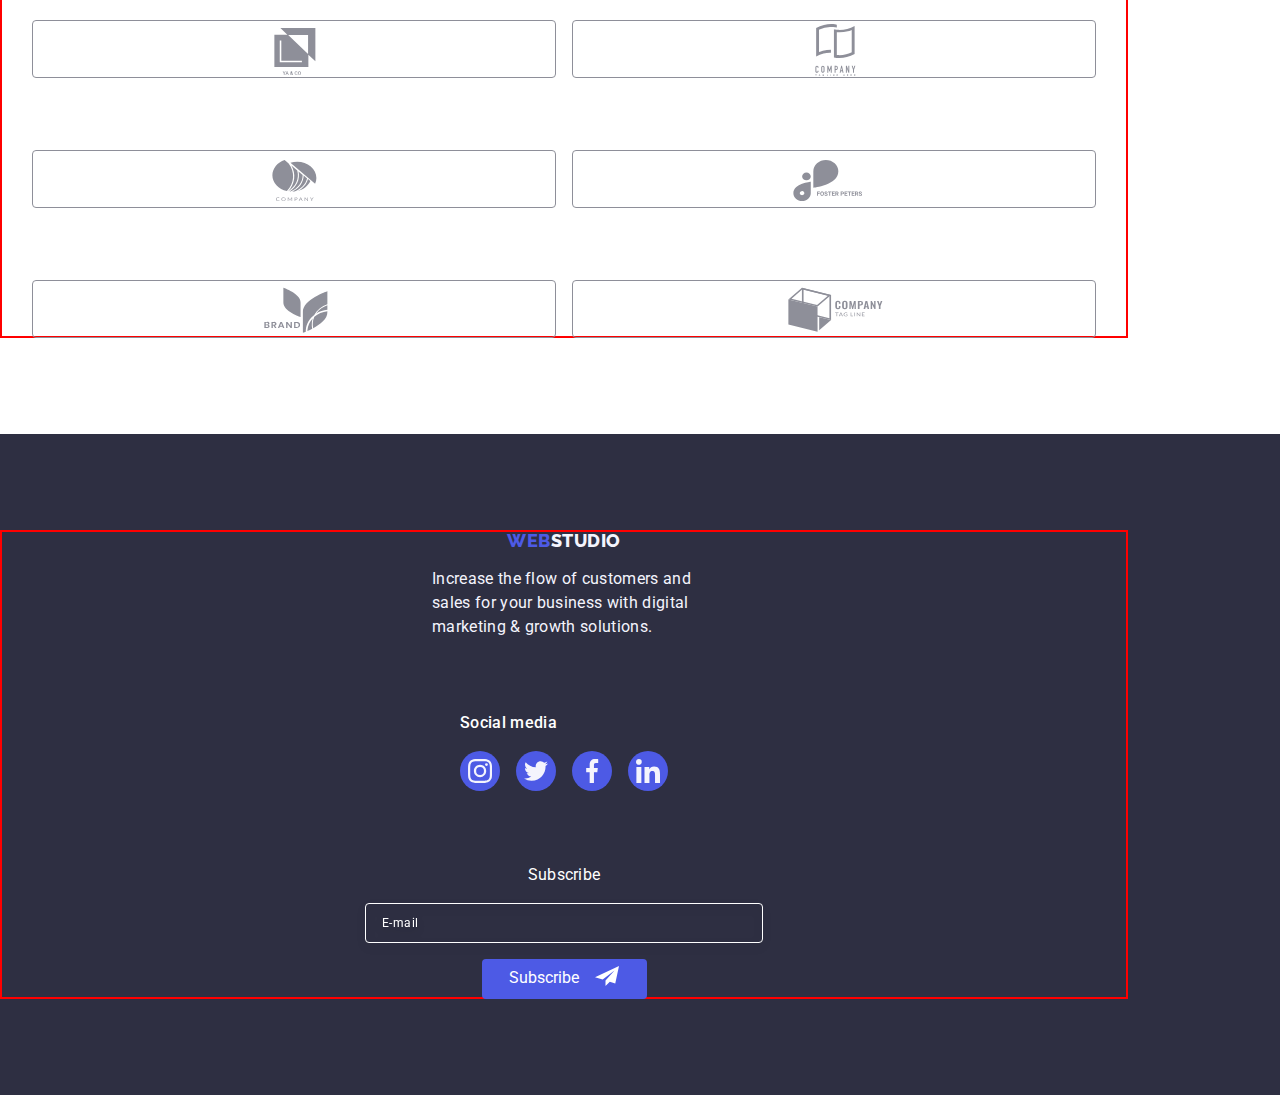
==== commit 8eb5f3d2: "day 2" ====
--- a/index.html
+++ b/index.html
@@ -52,14 +52,14 @@
           </ul>
         </address>
         <button
-            class="menu-toggle js-open-menu"
-            aria-expanded="false"
-            aria-controls="mobile-menu"
-          >
-            <svg class="menu-toggle-icon" width="32" height="22">
-              <use href="./images/icon.svg#icon-menu-hamburger"></use>
-            </svg>
-          </button>
+          class="menu-toggle js-open-menu"
+          aria-expanded="false"
+          aria-controls="mobile-menu"
+        >
+          <svg class="menu-toggle-icon" width="32" height="22">
+            <use href="./images/icon.svg#icon-menu-hamburger"></use>
+          </svg>
+        </button>
       </div>
     </header>
     <main>
@@ -71,10 +71,10 @@
             Order Service
           </button>
         </div>
-      </section>
+      </section> -->
+      <!-- Features -->
       <section class="features">
-        <div class="container features-container"> -->
-          <!-- Features
+        <div class="container features-container">
           <h2 class="section-title visually-hidden">Features</h2>
           <ul class="list features-list">
             <li class="features-list-item">
@@ -128,9 +128,9 @@
           </ul>
         </div>
       </section>
+      <!-- What are we doing -->
       <section class="apps-section">
-        <div class="container apps-container"> -->
-          <!-- What are we doing
+        <div class="container apps-container">
           <h2 class="section-title apps-title">What are we doing</h2>
           <ul class="list apps-list">
             <li class="app-details">
@@ -159,8 +159,8 @@
             </li>
           </ul>
         </div>
-      </section> -->
-      <!-- Our Team
+      </section>
+      <!-- Our Team -->
       <section class="team-section">
         <div class="container">
           <h2 class="section-title team-section-title">Our Team</h2>
@@ -424,6 +424,7 @@
           </ul>
         </div>
       </section>
+      <!-- Customers -->
       <section class="customers">
         <div class="container customers-container">
           <h2 class="section-title customers-title">Customers</h2>
@@ -474,6 +475,7 @@
         </div>
       </section>
     </main>
+    <!-- Footer -->
     <footer class="footer">
       <div class="container footer-container">
         <div class="logo-text-container">
@@ -558,8 +560,7 @@
       </form>
         </div>
       </div>
-    </footer> -->
-    <!-- Modal section -->
+    </footer>
     <div class="backdrop is-hidden" data-modal>
       <div class="modal">
         <button class="modal-close-button" type="button" data-modal-close>
@@ -623,13 +624,13 @@
 
           <label class="modal-form-agreement">
             <input
-              class="modal-form-agreement-box "
+              class="modal-form-agreement-box"
               type="checkbox"
               name="user_agreement"
             />
             <svg class="modal-check-icon" width="10" height="8">
-                <use href="./images/icon.svg#icon-checked"></use>
-              </svg>
+              <use href="./images/icon.svg#icon-checked"></use>
+            </svg>
             <span class="modal-form-agreement-text">
               I accept the terms and conditions of the
               <a class="modal-form-agreement-link" href="">Privacy Policy</a>
@@ -639,13 +640,13 @@
         </form>
       </div>
     </div>
-    <!-- Mobile menu -->
+
     <div class="menu-container js-menu-container" id="mobile-menu">
       <button class="menu-toggle js-close-menu menu-toggle-close">
-          <svg class="modal-close-icon" width="8" height="8">
-            <use href="./images/icon.svg#icon-close"></use>
-          </svg>
-        </button>
+        <svg class="modal-close-icon" width="8" height="8">
+          <use href="./images/icon.svg#icon-close"></use>
+        </svg>
+      </button>
 
       <ul class="mobile-menu list">
         <li>
@@ -661,10 +662,14 @@
 
       <ul class="mobile-contacts list">
         <li class="mobile-contacts-tel">
-          <a class="link mobile-contacts-link" href="tel:">+11 (000) 111-11-11</a>
+          <a class="link mobile-contacts-link" href="tel:"
+            >+11 (000) 111-11-11</a
+          >
         </li>
         <li class="mobile-contacts-mail">
-          <a class="link mobile-contacts-link" href="mailto:">info@devstudio.com</a>
+          <a class="link mobile-contacts-link" href="mailto:"
+            >info@devstudio.com</a
+          >
         </li>
       </ul>
 
@@ -695,7 +700,8 @@
             </svg>
           </a>
         </li>
-        <li class="socials-item"><a
+        <li class="socials-item">
+          <a
             class="socials-link link"
             href=""
             target="_blank"
--- a/css/styles.css
+++ b/css/styles.css
@@ -131,7 +131,7 @@
 display: flex;
 align-items: center;
 padding-top: 24px;
-padding-bottom: 24px;
+padding-bottom: 22px;
 margin-right: 76px
 }
 .header-nav-list{
@@ -273,8 +273,13 @@
 }
 /* Features */
 .features{
-    padding-top: 120px;
-    padding-bottom: 120px;
+    display: flex;
+    
+    
+
+
+    padding-top: 96px;
+    padding-bottom: 96px;
 }
 .svg-container{
     display: flex;
@@ -285,6 +290,12 @@
         padding: 24px 100px;
         margin-bottom: 8px;
 }
+@media only screen and (max-width:1157px) {
+ .svg-container{
+    display: none;
+ }
+    
+}
 .features-icon{
 display: flex;
 justify-content: center;
@@ -292,21 +303,33 @@
 }
 .features-list{
     display: flex;
-    
-}
-.features-list-item{
+    flex-wrap: wrap;
+    gap: 72px;
+}
+/* .features-list-item{
     width: 264px;
 }   
 .features-list-item:not(:last-child){
     margin-right: 24px;
-}
+} */
 
 .features-title{
+    text-align: center;
     margin-bottom: 8px;
-}
-
-
-.team-title,
+
+    font-weight: 700;
+        font-size: 36px;
+        line-height: 1.11;
+        letter-spacing: 0.02em;
+        text-transform: capitalize;
+        color: var(--headings-color);
+}
+.features-text{
+    font-weight: 500;
+        line-height: 1.5;
+}
+
+/* .team-title,
 .project-title,
 .features-title{
 font-weight: 500;
@@ -314,9 +337,14 @@
 line-height: 1.2;
 color:var(--headings-color);
 letter-spacing: 0.02em
-}
+} */
 
 /* What are we doing */
+@media only screen and (max-width: 1157px) {
+.apps-section{
+    display: none;
+}
+}
 .apps-section{
     padding-bottom: 120px;
 }
@@ -331,6 +359,10 @@
   }  
 
 /* Our team */
+.team-section{
+    background-color: var(--light-mode-bcg);
+    padding: 96px 0;
+}
 .socials {
     display: flex;
     justify-content: center;
@@ -366,8 +398,9 @@
 }
 .team-cards{
 display: flex;
+justify-content: center;
 flex-wrap: wrap;
-gap: 24px;
+gap: 72px;
 
 }
 
@@ -396,10 +429,7 @@
 margin-bottom: 8px;
 }
 
-.team-section{
-    background-color: var(--light-mode-bcg);
-    padding: 120px 0;
-}
+
 .card-wrapper{
     border-radius: 0px 0px 4px 4px;
     padding: 32px 0;
@@ -407,12 +437,7 @@
 
 /* Customers */
 .customers {
-    padding: 120px 0;
-}
-.customers-container{
-display: flex;
-justify-content: center;
-flex-wrap: wrap;
+    padding: 96px 0;
 }
 .customers-title{
     margin-bottom: 72px;
@@ -421,12 +446,14 @@
 
 .customers-list {
     display: flex;
-    gap:24px;
+    flex-wrap: wrap;
+    justify-content: center;
 }
 
 .customers-link{
     display: flex;
     position: relative;
+    
     
     justify-content: center;
     align-items: center;
@@ -441,9 +468,17 @@
 }
 .customers-list-item {
     position: relative;
-    width:168px;
-    height: 88px;
-    }
+    flex-basis: calc((100% - 16px*3) / 2);
+
+    margin-bottom: 72px;
+    margin-right: 16px;
+}
+.customers-list-item:nth-child(even){
+    margin-right: 0;
+}
+.customers-list-item:nth-last-child(-n + 2) {
+    margin-bottom: 0;
+}
 .customers-icon{
     fill: currentColor;
 }
@@ -565,23 +600,27 @@
 /* Footer */
 .footer{
     background-color: var(--dark-bcg);
-    padding-top: 100px;
-        padding-bottom: 100px;
+    padding-top: 96px;
+        padding-bottom: 96px;
 }
 .footer-container{
     display: flex;
-    align-items: baseline;
+    flex-direction: column;
+    justify-content: center;
+    align-items: center;
 }
 .logo-text-container{
     display: flex;
+    justify-content: center;
     flex-direction: column;
     flex-wrap: wrap;
-    align-items: flex-start;
-    margin-right: 120px;
+
+    margin-bottom: 72px;
 }
 .footer-logo{
     display: inline-block;
     margin-bottom: 16px;
+    text-align: center;
 }
 .logo-light{
     color: var(--light-mode-bcg);
@@ -596,8 +635,10 @@
     flex-direction: column;
     flex-wrap: wrap;
     justify-content: center;
-    align-items: flex-start;
-    margin-right: 80px;
+
+    margin-bottom: 72px;
+    /* align-items: flex-start; */
+    /* margin-right: 80px; */
 }
 .footer-title{
     display: flex;
@@ -634,12 +675,15 @@
 flex-direction: column;
 color: var(--ultimate-white);
 position: relative;
+
 }
 .sub-input-container{
     display: flex;
+    flex-direction: column;
     
 }
 .sub-title {
+text-align: center;
     margin-bottom: 16px; 
 }
 .sub-input{
@@ -649,11 +693,14 @@
         background-color: transparent;
         color: var(--ultimate-white);
         font-size: 12px;
-
-        width: 264px;
+        margin-bottom: 16px;
+
+        width: 398px;
         height: 40px;
         padding-left: 16px;
-        margin-right: 24px;
+
+        /* width: 264px;
+        margin-right: 24px; */
 }
 .sub-input::placeholder {
     display: flex;
@@ -672,6 +719,7 @@
     gap: 16px;
     width: 165px;
     height: 40px;
+    margin: 0 auto;
 
     background: var(--brand-color);
     color: var(--ultimate-white);
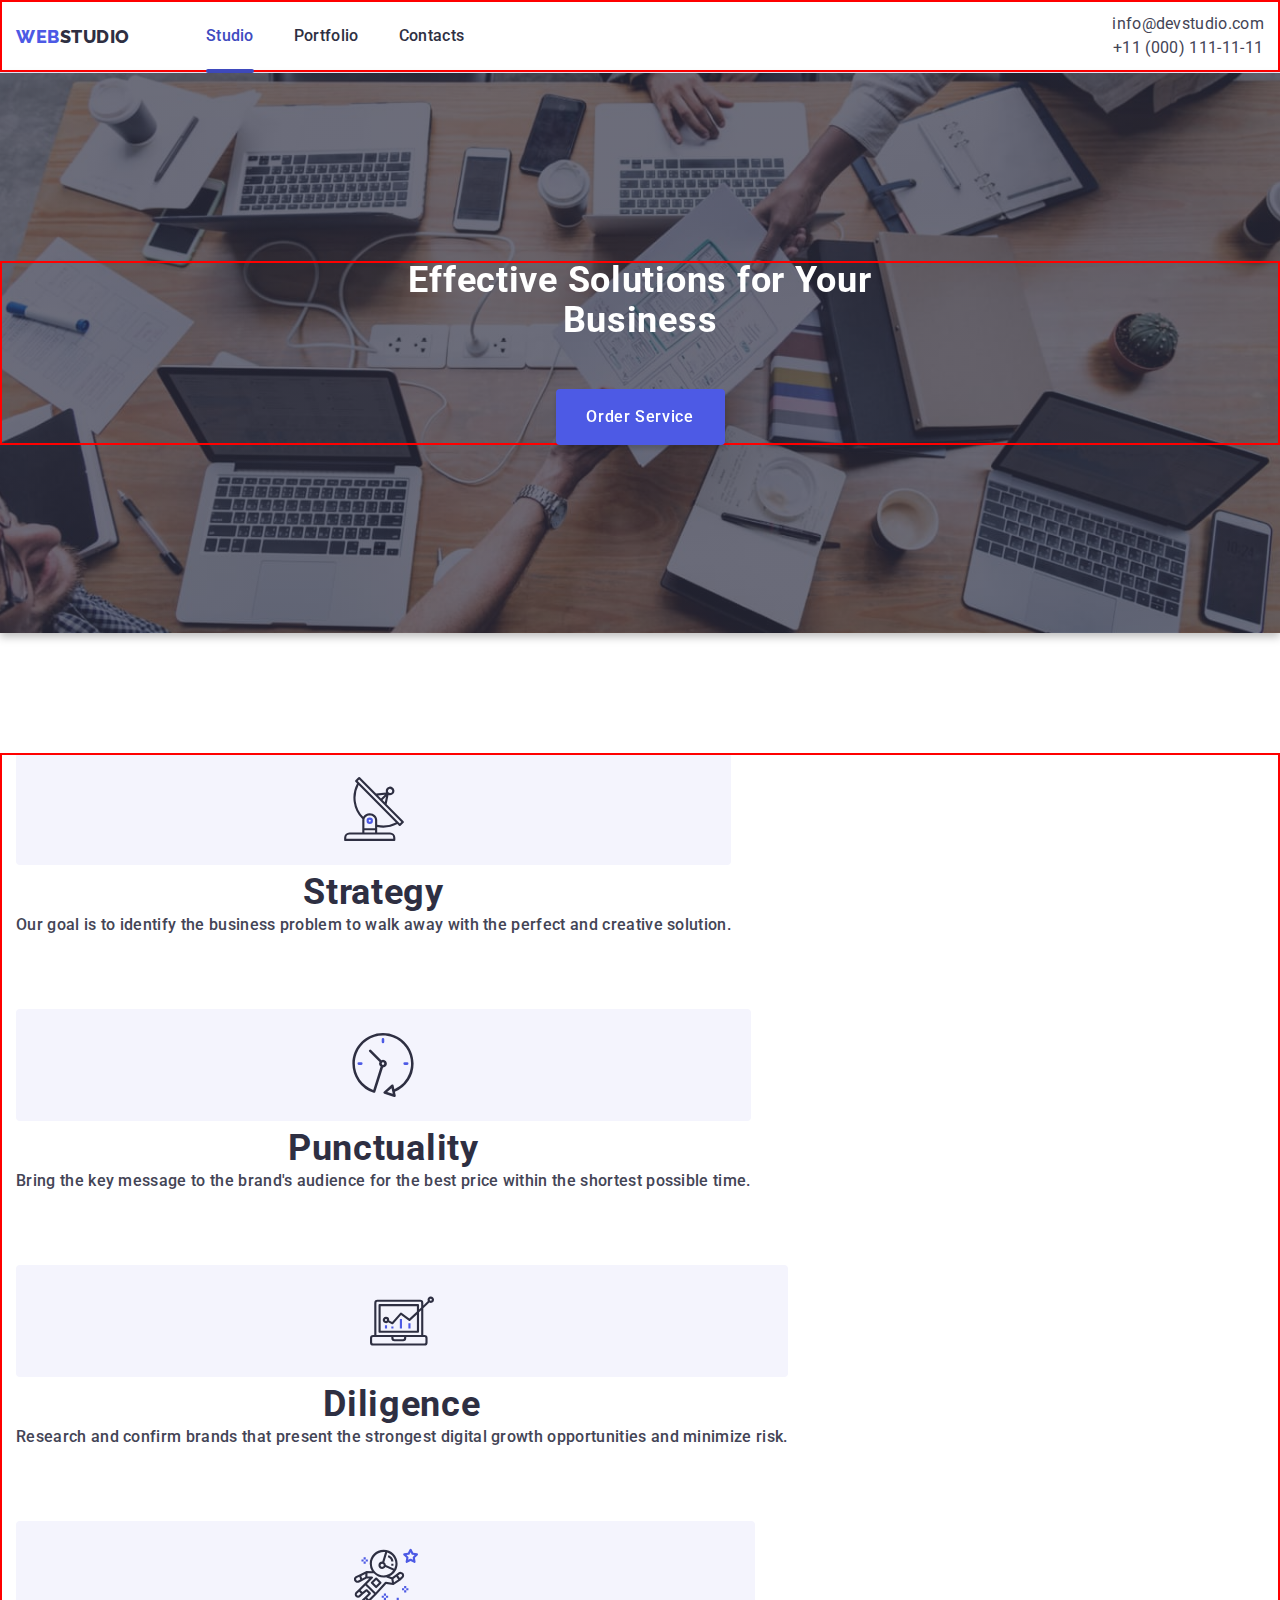
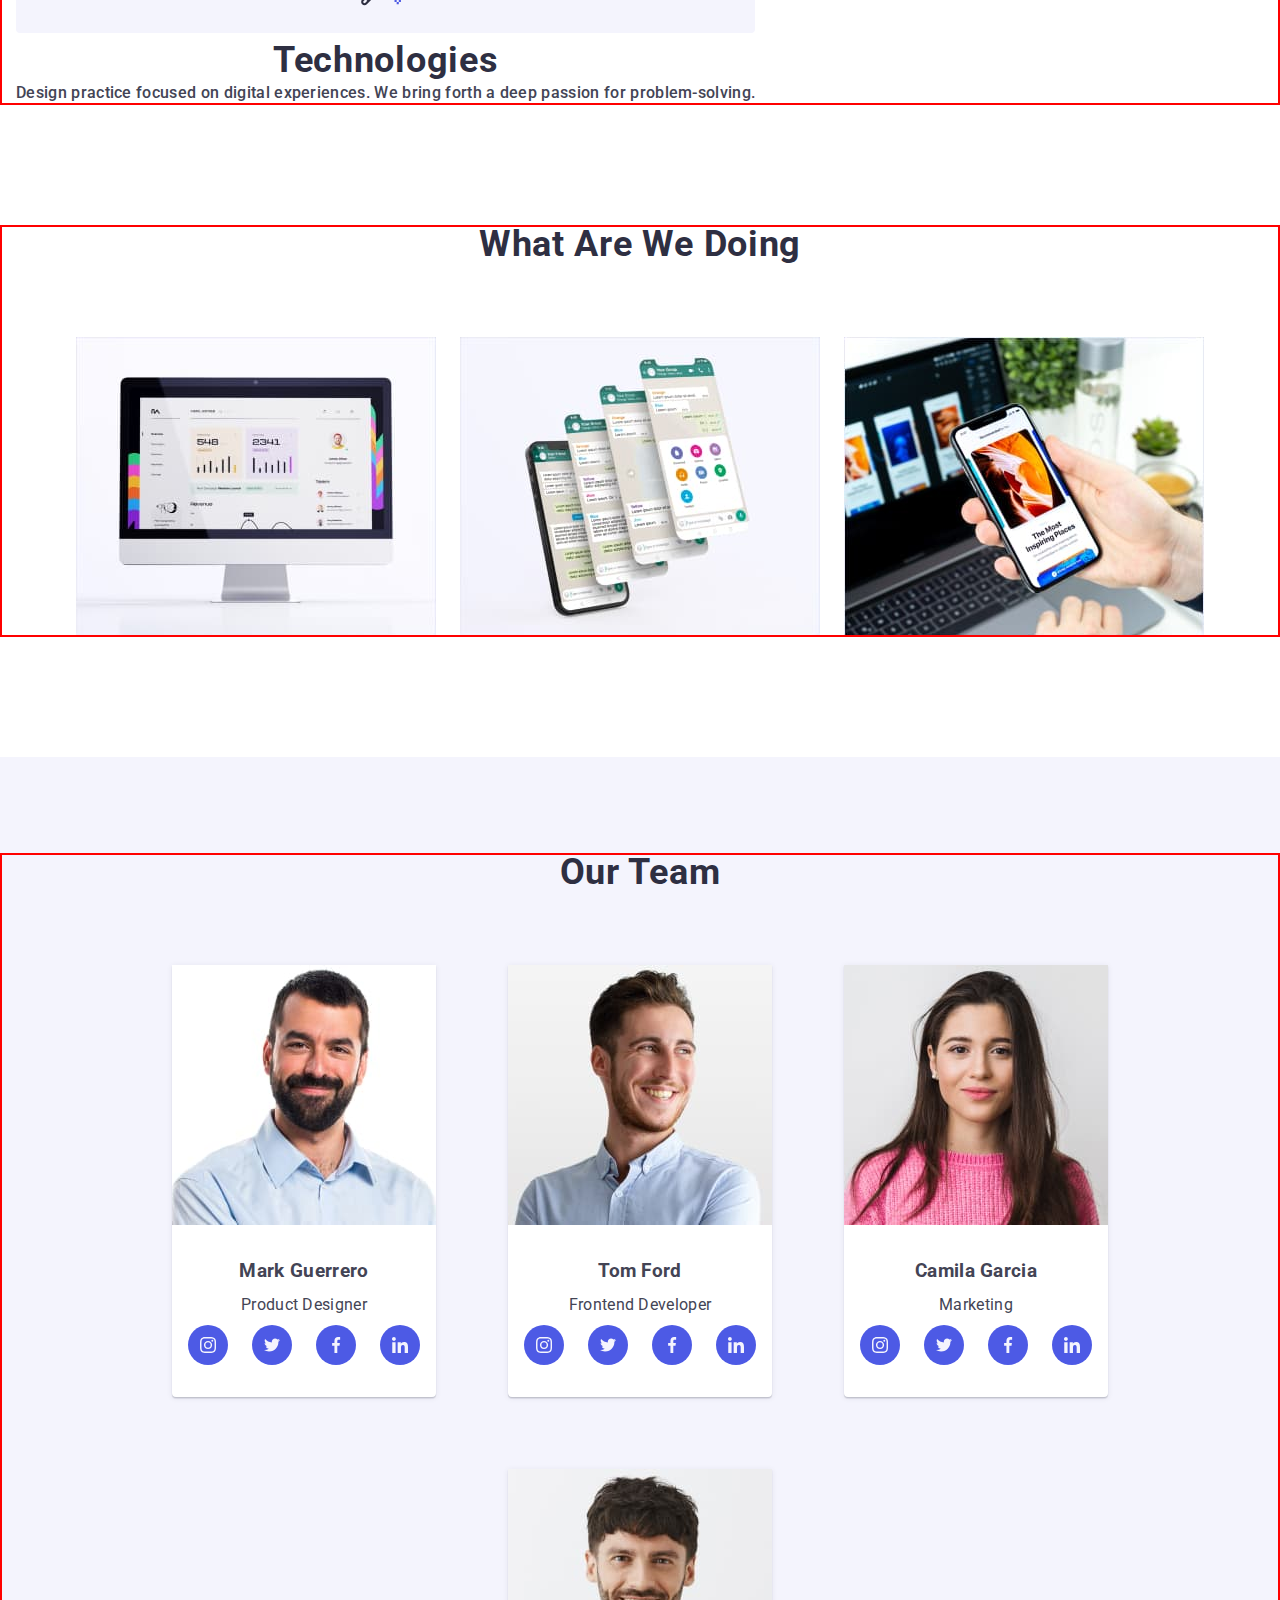
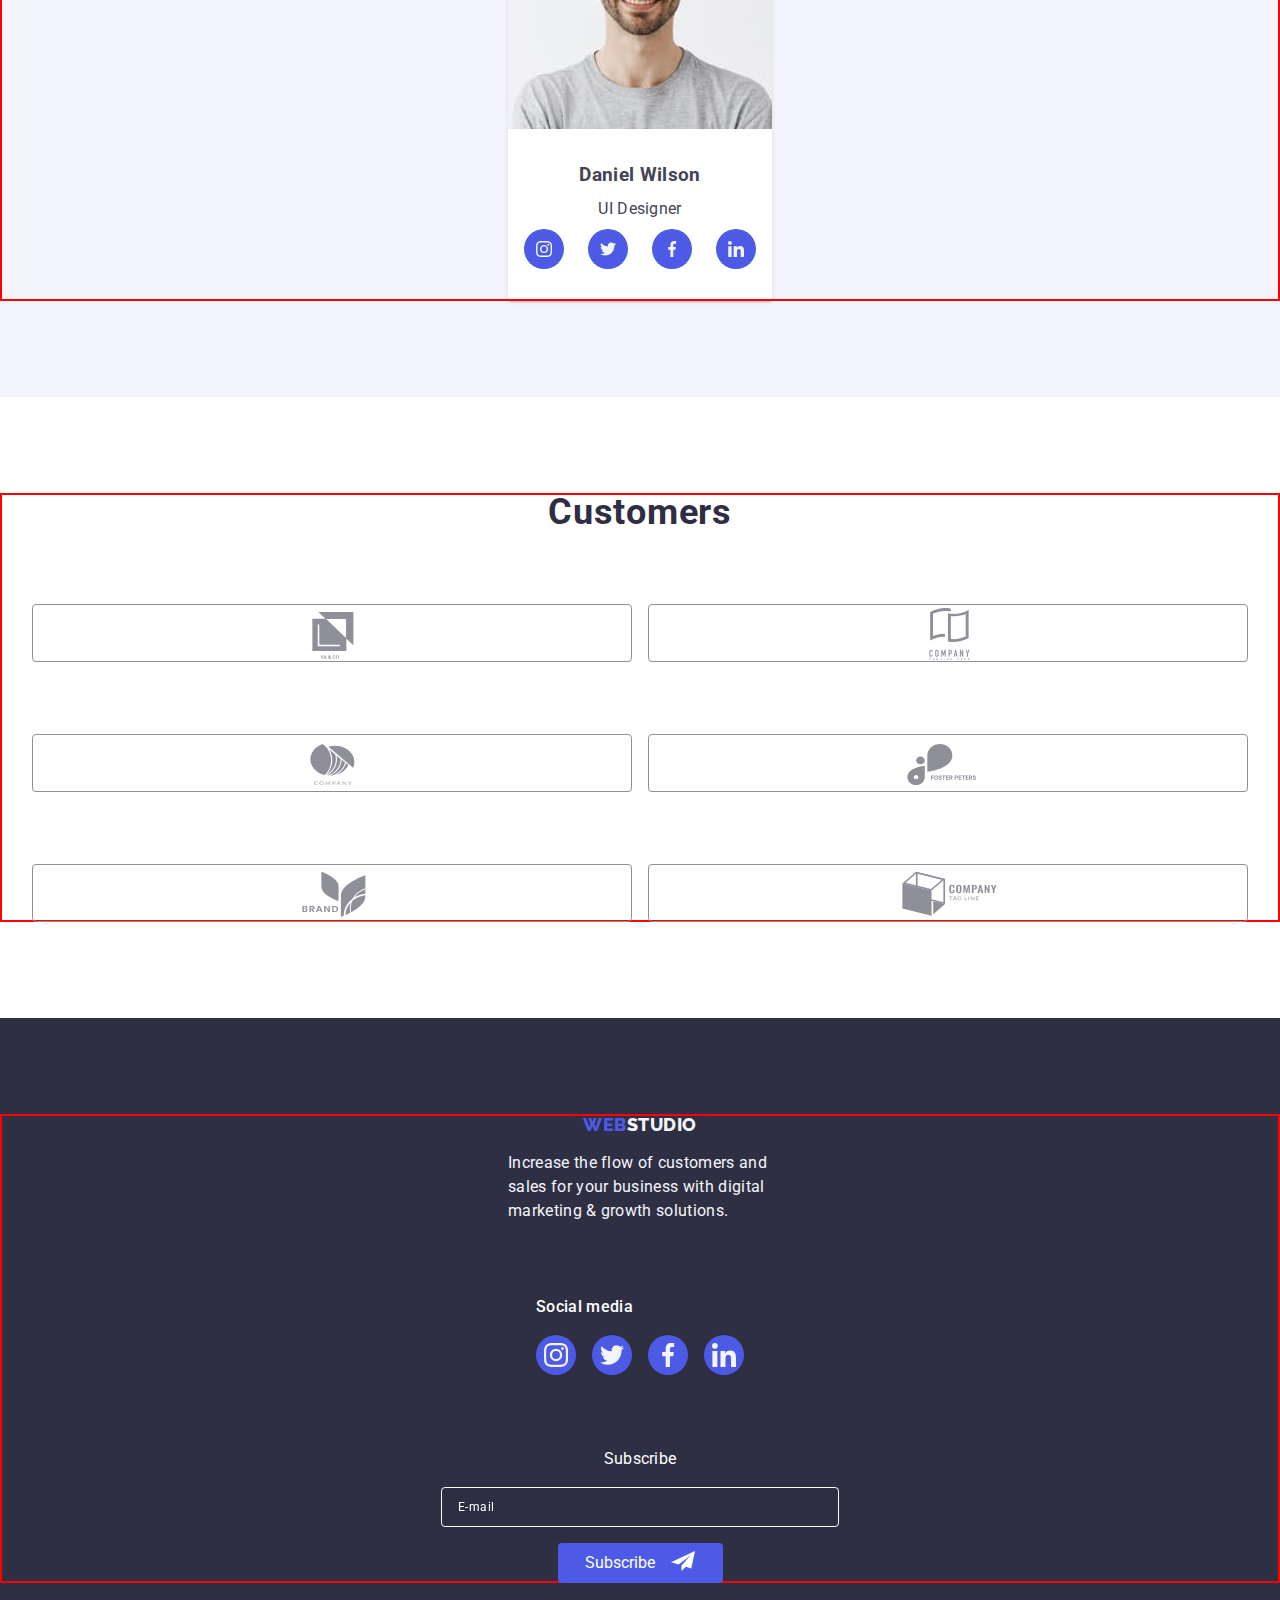
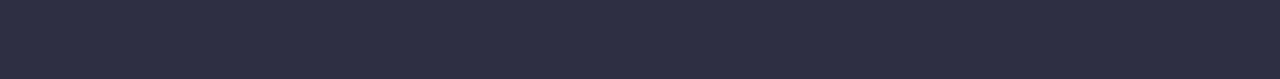
==== commit 2be93e13: "day 3" ====
--- a/index.html
+++ b/index.html
@@ -63,7 +63,7 @@
       </div>
     </header>
     <main>
-      <!-- Hero
+      <!-- Hero -->
       <section class="hero">
         <div class="container hero-container">
           <h1 class="hero-text">Effective Solutions for Your Business</h1>
@@ -71,7 +71,7 @@
             Order Service
           </button>
         </div>
-      </section> -->
+      </section>
       <!-- Features -->
       <section class="features">
         <div class="container features-container">
@@ -167,10 +167,12 @@
           <ul class="list team-cards">
             <li class="team-card">
               <img
+              srcset="./images/team/img1.jpg 1x, ./images/team/img1@2x.jpg 2x"
                 src="./images/img-team1.jpg"
                 alt="Mark Guerrero"
                 width="264"
                 height="260"
+                loading="lazy"
               />
               <div class="card-wrapper">
                 <h3 class="team-title">Mark Guerrero</h3>
@@ -231,10 +233,12 @@
             </li>
             <li class="team-card">
               <img
+              srcset="./images/team/img2.jpg 1x, ./images/team/img2@2x.jpg 2x"
                 src="./images/img-team2.jpg"
                 alt="Tom Ford"
                 width="264"
                 height="260"
+                loading="lazy"
               />
               <div class="card-wrapper">
                 <h3 class="team-title">Tom Ford</h3>
@@ -295,10 +299,12 @@
             </li>
             <li class="team-card">
               <img
+              srcset="./images/team/img3.jpg 1x, ./images/team/img3@2x.jpg 2x"
                 src="./images/img-team3.jpg"
                 alt="Camila Garcia"
                 width="264"
                 height="260"
+                loading="lazy"
               />
               <div class="card-wrapper">
                 <h3 class="team-title">Camila Garcia</h3>
@@ -359,10 +365,12 @@
             </li>
             <li class="team-card">
               <img
+              srcset="./images/team/img4.jpg 1x, ./images/team/img4@2x.jpg 2x"
                 src="./images/img-team4.jpg"
                 alt="Daniel Wilson"
                 width="264"
                 height="260"
+                loading="lazy"
               />
               <div class="card-wrapper">
                 <h3 class="team-title">Daniel Wilson</h3>
--- a/css/styles.css
+++ b/css/styles.css
@@ -84,7 +84,8 @@
 }
 /* Reset End */
 .container {
-    min-width: 320px;
+    /* min-width: 320px; */
+    width: 100%;
         /* max-width: 428px; */
         /* margin-left: auto;
         margin-right: auto; */
@@ -99,17 +100,6 @@
     outline: 2px solid red;
         outline-offset: -2px;
 }
-@media only screen and (min-width: 768px) {
-    .container {
-        max-width: 736px;
-    }
-}
-
-@media only screen and (min-width: 1158px) {
-    .container {
-        max-width: 1128px;
-    }
-}
 
 
 /* Header */
@@ -149,12 +139,13 @@
 
 .address-list{
     display: flex;
-    align-items: center;
-    gap: 40px;
+    flex-direction: column;
+    align-items: center;
+    /* gap: 40px; */
 }
 .address-item{
-    padding-top: 24px;
-    padding-bottom: 24px;
+    /* padding-top: 24px;
+    padding-bottom: 24px; */
 }
 a.nav-link{
 position: relative;
@@ -222,28 +213,89 @@
     margin-left: auto;
 margin-right: auto;
 text-align: center;
-padding-top: 188px;
-    padding-bottom: 188px;
-    background-color: var(--dark-bcg);
-    
-    background-image:linear-gradient(rgba(46, 47, 66, 0.7),rgba(46, 47, 66, 0.7)), url(../images/people-office.jpg) ;
-    background-position: center;
-    background-repeat: no-repeat;
-    background-size: cover;
+padding-top: 112px;
+    padding-bottom: 112px;
+    
     filter: drop-shadow(0px 4px 4px rgba(0, 0, 0, 0.25));
-    max-width: 1440px;
-}
+}
+@media only screen and (max-width: 427px) {
+    .hero {
+        background-size: cover;
+        background-repeat: no-repeat;
+        background-position: center;
+        background-image: linear-gradient(rgba(46, 47, 66, 0.7), rgba(46, 47, 66, 0.7)),
+            url(../images/hero/hero-mob.jpg);
+    }
+
+    @media (min-device-pixel-ratio: 2),
+    (min-resolution: 192dpi),
+    (min-resolution: 2dppx) {
+        .hero {
+            background-image: linear-gradient(rgba(46, 47, 66, 0.7), rgba(46, 47, 66, 0.7)),
+                url(../images/hero/hero-mob@2x.jpg);
+        }
+    }
+}
+
+@media only screen and (min-width: 428px) and (max-width: 767px) {
+    .hero {
+        background-size: cover;
+        background-repeat: no-repeat;
+        background-position: center;
+        background-image: linear-gradient(rgba(46, 47, 66, 0.7), rgba(46, 47, 66, 0.7)),
+            url(../images/hero/hero-tab.jpg);
+    }
+
+    @media (min-device-pixel-ratio: 2),
+    (min-resolution: 192dpi),
+    (min-resolution: 2dppx) {
+        .hero {
+            background-image: linear-gradient(rgba(46, 47, 66, 0.7), rgba(46, 47, 66, 0.7)),
+                url(../images/hero/hero-tab@2x.jpg);
+        }
+    }
+}
+@media only screen and (min-width: 768px) {
+    .hero {
+        background-size: cover;
+        background-repeat: no-repeat;
+        background-position: center;
+        background-image: linear-gradient(rgba(46, 47, 66, 0.7), rgba(46, 47, 66, 0.7)),
+            url(../images/hero/hero-desc.jpg);
+
+            padding-top: 188px;
+                padding-bottom: 188px;
+    }
+
+    @media (min-device-pixel-ratio: 2),
+    (min-resolution: 192dpi),
+    (min-resolution: 2dppx) {
+        .hero {
+            background-image: linear-gradient(rgba(46, 47, 66, 0.7), rgba(46, 47, 66, 0.7)),
+                url(../images/hero/hero-desc@2x.jpg);
+        }
+    }
+}
+
 .hero-text{
 max-width: 496px;
 font-weight: 700;
-font-size: 56px;
-line-height: 1.07;
+font-size: 36px;
+line-height: 1.11;
 letter-spacing: 0.02em;
 color: var(--ultimate-white);
 margin-left: auto;
 margin-right: auto;
-margin-bottom: 48px;
-}
+margin-bottom: 72px;
+}
+@media only screen and (min-width: 428px) and (max-width: 767px) {
+    .hero-text{margin-bottom: 38px;}}
+        @media only screen and (min-width: 768px) {
+            .hero-text {
+                margin-bottom: 48px;
+            }
+        }
+
 .main-button{
 display: block;
 position: relative;
@@ -281,6 +333,13 @@
     padding-top: 96px;
     padding-bottom: 96px;
 }
+
+@media only screen and (min-width: 768px) {
+    .features {
+        padding-top: 120px;
+            padding-bottom: 120px;
+    }
+}
 .svg-container{
     display: flex;
     justify-content: center;
@@ -306,16 +365,31 @@
     flex-wrap: wrap;
     gap: 72px;
 }
-/* .features-list-item{
-    width: 264px;
-}   
-.features-list-item:not(:last-child){
+@media only screen and (min-width: 768px) and (max-width: 1157px){
+.features-list-item{
+    flex-basis: calc((100% - 24px) / 2);
     margin-right: 24px;
-} */
+    margin-bottom: 72px;
+}
+.features-list-item:nth-child(even) {
+    margin-right: 0;
+}
+
+.features-list-item:nth-last-child(-n + 2) {
+    margin-bottom: 0;
+}
+.features-list{
+    gap: 0;
+}
+.features-title{
+    display: flex;
+    justify-content: flex-start;
+} }
+
 
 .features-title{
     text-align: center;
-    margin-bottom: 8px;
+    /* margin-bottom: 8px; */
 
     font-weight: 700;
         font-size: 36px;
@@ -324,6 +398,7 @@
         text-transform: capitalize;
         color: var(--headings-color);
 }
+
 .features-text{
     font-weight: 500;
         line-height: 1.5;
@@ -348,6 +423,10 @@
 .apps-section{
     padding-bottom: 120px;
 }
+.apps-container{
+    display: flex;
+    flex-direction: column;
+}
 
 .apps-title{
     margin-bottom: 72px;
@@ -355,6 +434,8 @@
 }
   .apps-list{
 display: flex;
+flex-direction: row;
+justify-content: center;
 gap: 24px;
   }  
 
@@ -415,7 +496,7 @@
 }
 
 .team-card{
-    background-color: #FFFFFF;
+    background-color: var(--ultimate-white);
     box-shadow: 0px 1px 6px rgba(46, 47, 66, 0.08), 0px 1px 1px rgba(46, 47, 66, 0.16), 0px 2px 1px rgba(46, 47, 66, 0.08);
     border-radius: 0px 0px 4px 4px;
 }
@@ -766,7 +847,7 @@
     transform: translate(-50%, -50%);
     opacity: 1;
 
-    width: 450px;
+    width: 392px;
     min-height: 550px;
     padding: 72px 24px 24px 24px;
 
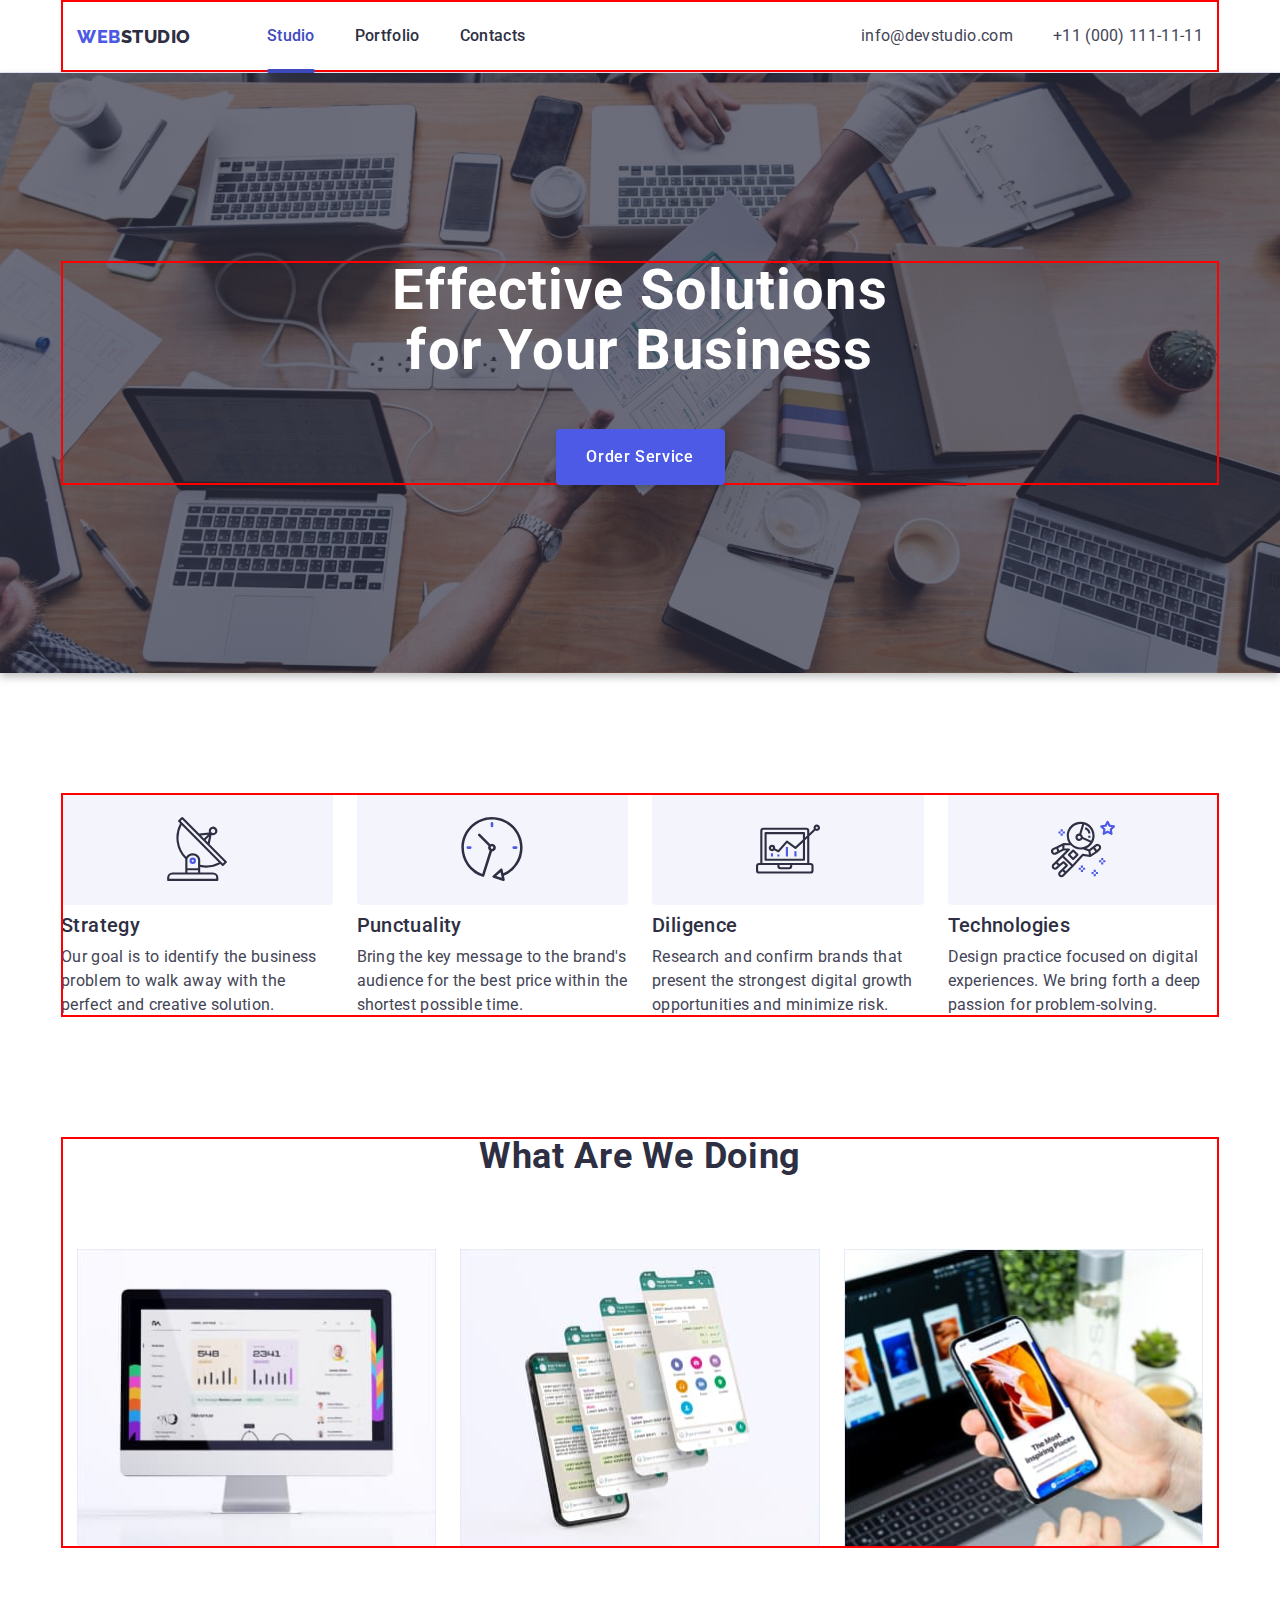
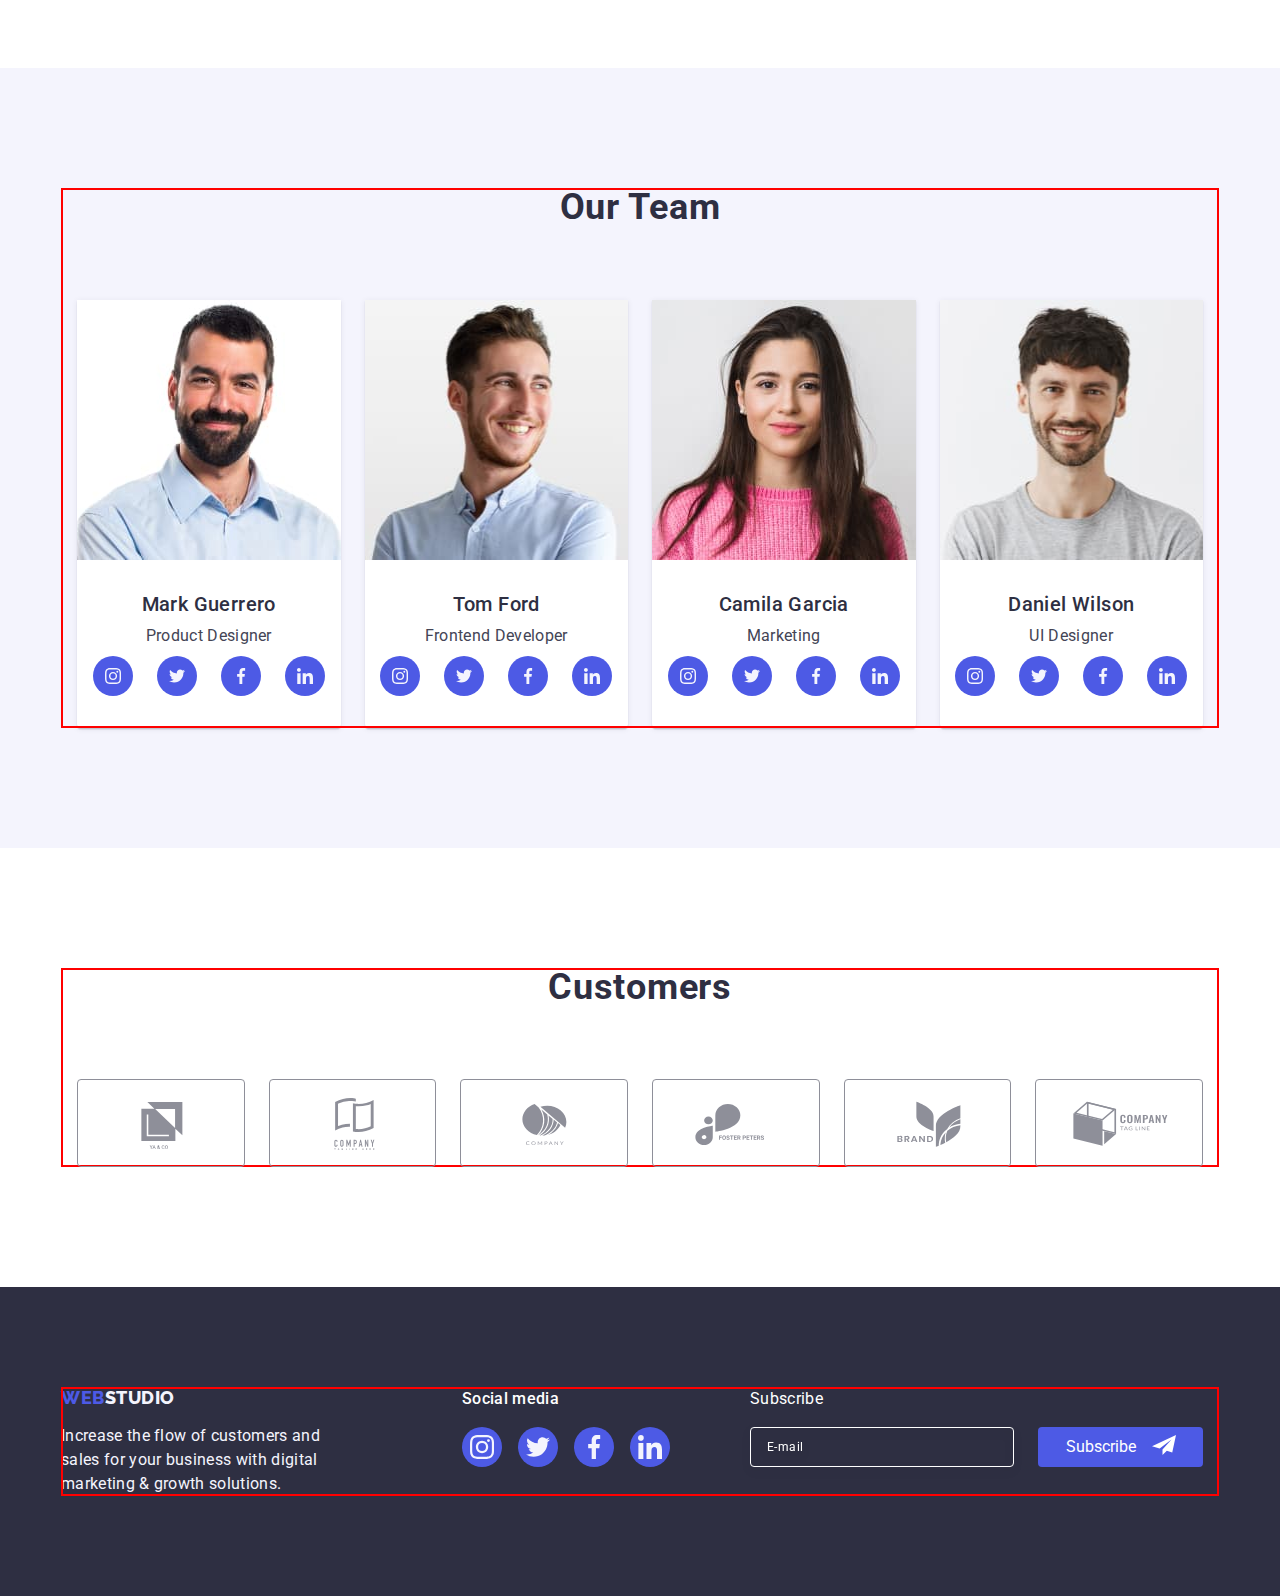
==== commit ea3f99da: "Summary" ====
--- a/index.html
+++ b/index.html
@@ -135,6 +135,7 @@
           <ul class="list apps-list">
             <li class="app-details">
               <img
+              srcset="./images/img1.jpg 1x, ./images/wawd-photos/wawd1@2x.jpg 2x"
                 src="./images/img1.jpg"
                 alt="Desktop app"
                 width="360"
@@ -143,6 +144,7 @@
             </li>
             <li class="app-details">
               <img
+              srcset="./images/img2.jpg 1x, ./images/wawd-photos/wawd2@2x.jpg 2x"
                 src="./images/img2.jpg"
                 alt="Mobile app"
                 width="360"
@@ -151,6 +153,7 @@
             </li>
             <li class="app-details">
               <img
+              srcset="./images/img3.jpg 1x, ./images/wawd-photos/wawd3@2x.jpg 2x"
                 src="./images/img3.jpg"
                 alt="App sync"
                 width="360"
@@ -162,7 +165,7 @@
       </section>
       <!-- Our Team -->
       <section class="team-section">
-        <div class="container">
+        <div class="container team-container">
           <h2 class="section-title team-section-title">Our Team</h2>
           <ul class="list team-cards">
             <li class="team-card">
@@ -658,10 +661,10 @@
 
       <ul class="mobile-menu list">
         <li>
-          <a href="" class="link">About</a>
+          <a href="" class="link current">Studio</a>
         </li>
         <li>
-          <a href="" class="link">Products</a>
+          <a href="" class="link">Portfolio</a>
         </li>
         <li>
           <a href="" class="link">Contacts</a>
--- a/css/styles.css
+++ b/css/styles.css
@@ -84,22 +84,23 @@
 }
 /* Reset End */
 .container {
-    /* min-width: 320px; */
+    min-width: 320px;
     width: 100%;
-        /* max-width: 428px; */
-        /* margin-left: auto;
-        margin-right: auto; */
-        padding-left: 16px;
-        padding-right: 16px;
-    /* max-width: 1158px;
-    margin-left: auto;
-    margin-right: auto;
-    padding-left: 15px;
-    padding-right: 15px; */
+    padding-left: 16px;
+    padding-right: 16px;
+    
 
     outline: 2px solid red;
         outline-offset: -2px;
 }
+@media only screen and (min-width: 1158px) {
+    .container{
+        max-width: 1158px;
+            margin-left: auto;
+            margin-right: auto;
+    
+    }}
+
 
 
 /* Header */
@@ -141,12 +142,8 @@
     display: flex;
     flex-direction: column;
     align-items: center;
-    /* gap: 40px; */
-}
-.address-item{
-    /* padding-top: 24px;
-    padding-bottom: 24px; */
-}
+}
+
 a.nav-link{
 position: relative;
 
@@ -206,6 +203,18 @@
 
 transition: color var(--animation);
 }
+@media only screen and (min-width: 1158px){
+    .address-list {
+            display: flex;
+            flex-direction: row;
+            gap: 40px;
+        }
+    
+        .address-item {
+            padding-top: 24px;
+        padding-bottom: 24px;
+        }
+}
 
 /* Hero */
 .hero{
@@ -215,9 +224,11 @@
 text-align: center;
 padding-top: 112px;
     padding-bottom: 112px;
+
     
     filter: drop-shadow(0px 4px 4px rgba(0, 0, 0, 0.25));
 }
+
 @media only screen and (max-width: 427px) {
     .hero {
         background-size: cover;
@@ -257,14 +268,13 @@
 }
 @media only screen and (min-width: 768px) {
     .hero {
-        background-size: cover;
+        background-size: 1440px 100%;
         background-repeat: no-repeat;
         background-position: center;
         background-image: linear-gradient(rgba(46, 47, 66, 0.7), rgba(46, 47, 66, 0.7)),
             url(../images/hero/hero-desc.jpg);
 
-            padding-top: 188px;
-                padding-bottom: 188px;
+            
     }
 
     @media (min-device-pixel-ratio: 2),
@@ -274,6 +284,12 @@
             background-image: linear-gradient(rgba(46, 47, 66, 0.7), rgba(46, 47, 66, 0.7)),
                 url(../images/hero/hero-desc@2x.jpg);
         }
+    }
+}
+@media only screen and (min-width: 1158px){
+    .hero{
+        padding-top: 188px;
+                padding-bottom: 188px;
     }
 }
 
@@ -288,9 +304,15 @@
 margin-right: auto;
 margin-bottom: 72px;
 }
-@media only screen and (min-width: 428px) and (max-width: 767px) {
-    .hero-text{margin-bottom: 38px;}}
-        @media only screen and (min-width: 768px) {
+@media only screen and (min-width: 428px) {
+    .hero-text{
+        margin-bottom: 38px;
+    font-size: 56px;
+        line-height: 1.07;
+}
+    }
+
+@media only screen and (min-width: 768px) {
             .hero-text {
                 margin-bottom: 48px;
             }
@@ -327,14 +349,22 @@
 .features{
     display: flex;
     
-    
-
-
     padding-top: 96px;
     padding-bottom: 96px;
 }
-
-@media only screen and (min-width: 768px) {
+@media only screen and (max-width: 767px){
+.features-container{
+    display: flex;
+    justify-content: center;
+    align-items: center;
+    
+}
+.features-list{
+    width:396px;
+}
+}
+
+@media only screen and (min-width: 1158px) {
     .features {
         padding-top: 120px;
             padding-bottom: 120px;
@@ -365,31 +395,9 @@
     flex-wrap: wrap;
     gap: 72px;
 }
-@media only screen and (min-width: 768px) and (max-width: 1157px){
-.features-list-item{
-    flex-basis: calc((100% - 24px) / 2);
-    margin-right: 24px;
-    margin-bottom: 72px;
-}
-.features-list-item:nth-child(even) {
-    margin-right: 0;
-}
-
-.features-list-item:nth-last-child(-n + 2) {
-    margin-bottom: 0;
-}
-.features-list{
-    gap: 0;
-}
-.features-title{
-    display: flex;
-    justify-content: flex-start;
-} }
-
-
 .features-title{
     text-align: center;
-    /* margin-bottom: 8px; */
+    margin-bottom: 8px;
 
     font-weight: 700;
         font-size: 36px;
@@ -403,8 +411,52 @@
     font-weight: 500;
         line-height: 1.5;
 }
-
-/* .team-title,
+@media only screen and (min-width: 768px) and (max-width: 1157px){
+.features-list-item{
+    flex-basis: calc((100% - 24px) / 2);
+    margin-right: 24px;
+    margin-bottom: 72px;
+}
+.features-list-item:nth-child(even) {
+    margin-right: 0;
+}
+
+.features-list-item:nth-last-child(-n + 2) {
+    margin-bottom: 0;
+}
+.features-list{
+    gap: 0;
+}
+.features-title{
+    display: flex;
+    justify-content: flex-start;
+} }
+@media only screen and (min-width: 1158px){
+    .features-list-item {
+        flex-basis: calc((100% - 24px*3) / 4);
+    
+    }
+    .features-list {
+        gap: 24px;
+    }
+
+    .features-title {
+        display: flex;
+        justify-content: flex-start;
+    }
+    .features-container{
+        padding-left: 0;
+            padding-right: 0;
+    }
+.features-text {
+    font-weight: 400;
+}
+}
+
+
+
+@media only screen and (min-width: 1158px) {
+.team-title,
 .project-title,
 .features-title{
 font-weight: 500;
@@ -412,7 +464,7 @@
 line-height: 1.2;
 color:var(--headings-color);
 letter-spacing: 0.02em
-} */
+}}
 
 /* What are we doing */
 @media only screen and (max-width: 1157px) {
@@ -443,6 +495,12 @@
 .team-section{
     background-color: var(--light-mode-bcg);
     padding: 96px 0;
+}
+@media only screen and (min-width: 1158px){
+    .team-section{
+        padding-top: 120px;
+        padding-bottom: 120px;
+    }
 }
 .socials {
     display: flex;
@@ -509,13 +567,44 @@
 text-align: center;
 margin-bottom: 8px;
 }
-
-
 .card-wrapper{
     border-radius: 0px 0px 4px 4px;
     padding: 32px 0;
 }
 
+@media only screen and (max-width: 767px) {
+    .team-container {
+        display: flex;
+        flex-direction: column;
+        justify-content: center;
+        align-items: center;
+
+    }
+
+    .team-cards {
+        width: 264px;
+    }
+}
+@media only screen and (min-width:768px) and (max-width: 1158px) {
+    .team-container{
+        display: flex;
+        flex-direction: column;
+        justify-content: center;
+        align-items: center;
+    }
+  .team-cards{
+    width:552px;
+    row-gap: 64px;
+    column-gap: 24px;
+    justify-content: center;
+  }
+        }
+@media only screen and (min-width: 1158px) {
+    .team-cards {
+        gap: 24px;
+        flex-wrap: nowrap;
+    }
+}
 /* Customers */
 .customers {
     padding: 96px 0;
@@ -529,8 +618,11 @@
     display: flex;
     flex-wrap: wrap;
     justify-content: center;
-}
-
+    align-items: center;
+}
+.customers-list-item{
+    height: 88px;
+}
 .customers-link{
     display: flex;
     position: relative;
@@ -547,6 +639,20 @@
     border-radius: 4px; 
     transition: color var(--animation), border var(--animation);
 }
+@media only screen and (max-width: 767px) {
+    .customers-container {
+        display: flex;
+        flex-direction: column;
+        justify-content: center;
+        align-items: center;
+
+    }
+
+    .customers-list {
+        width: 396px;
+    }
+}
+@media only screen and (max-width: 767px){
 .customers-list-item {
     position: relative;
     flex-basis: calc((100% - 16px*3) / 2);
@@ -559,7 +665,48 @@
 }
 .customers-list-item:nth-last-child(-n + 2) {
     margin-bottom: 0;
-}
+}}
+@media only screen and (min-width: 768px) and (max-width: 1157px){
+    .customers-container {
+            display: flex;
+            flex-direction: column;
+            justify-content: center;
+            align-items: center;
+        }
+    .customers-list{
+        width: 552px;
+    }
+    .customers-list-item{
+    flex-basis: calc((100% - 24px*2) / 3);
+    
+        margin-bottom: 72px;
+        margin-right: 24px;
+    }
+        .customers-list-item:nth-child(3n) {
+            margin-right: 0;
+        }
+    
+        .customers-list-item:nth-last-child(-n + 3) {
+            margin-bottom: 0;
+        }
+    }
+@media only screen and (min-width: 1157px) {
+    .customers{
+        padding: 120px 0;
+    }
+.customers-list-item {
+        flex-basis: calc((100% - 24px*5) / 6);
+
+        margin-bottom: 0px;
+        margin-right: 24px;
+        padding-left: 0;
+            padding-right: 0;
+    }
+    .customers-list-item:nth-last-child(-n + 1){
+        margin-right: 0;
+    }
+}
+
 .customers-icon{
     fill: currentColor;
 }
@@ -690,6 +837,8 @@
     justify-content: center;
     align-items: center;
 }
+
+    
 .logo-text-container{
     display: flex;
     justify-content: center;
@@ -708,8 +857,6 @@
 }
 .text-footer{
 color: var(--light-mode-bcg);
-max-width: 264px;
-    max-height: 72px;
 }
 .socials-container{
     display: flex;
@@ -718,8 +865,6 @@
     justify-content: center;
 
     margin-bottom: 72px;
-    /* align-items: flex-start; */
-    /* margin-right: 80px; */
 }
 .footer-title{
     display: flex;
@@ -727,6 +872,7 @@
     margin-bottom: 16px;
     font-weight: 500;
     font-size: 16px;
+    justify-content: center;
 }
 .socials-footer{
     display: flex;
@@ -776,12 +922,11 @@
         font-size: 12px;
         margin-bottom: 16px;
 
-        width: 398px;
+        min-width: 320px;
         height: 40px;
         padding-left: 16px;
 
-        /* width: 264px;
-        margin-right: 24px; */
+        
 }
 .sub-input::placeholder {
     display: flex;
@@ -815,6 +960,96 @@
     background-color: var(--hover-color);
         }
 
+@media only screen and (min-width: 428px) and (max-width: 767px) {
+.sub-input{
+    width: 398px;
+}
+.text-footer{
+    width: 268px;
+}
+}
+@media only screen and (min-width: 768px) and (max-width: 1157px) {
+   .footer-container{
+    flex-direction: row;
+    flex-wrap: wrap;
+    justify-content: start;
+    align-items: baseline;
+
+    padding-left: 108px;
+  }
+  .footer-logo{
+    text-align: left;
+  }
+  .text-footer{
+    width: 264px;
+  }
+  .logo-text-container{
+    margin-right: 24px;
+  }
+  .footer-title {
+      justify-content: start;
+  }
+.sub-title {
+    text-align: left;
+}
+  .sub-input-container{
+    flex-direction: row;
+  }
+.sub-input {
+    min-width: 264px;
+
+    margin-right: 24px;
+}
+.socials-container{
+    margin-bottom: 0;
+}
+} 
+@media only screen and (min-width: 1158px) {
+    .footer{
+        padding-top: 100px;
+        padding-bottom: 100px;
+    }
+    
+    .footer-container {
+        flex-direction: row;
+        flex-wrap: nowrap;
+        justify-content: start;
+        align-items: baseline; 
+        padding-left: 0;
+
+    }
+
+    .footer-logo {
+        text-align: left;
+    }
+    .logo-text-container {
+        margin-right: 120px;
+        margin-bottom: 0;
+    }
+
+
+.socials-container {
+    margin-right: 80px;
+    margin-bottom: 0;
+}
+.footer-title{
+    justify-content: start;
+}
+    .sub-title {
+        text-align: left;
+    }
+
+    .sub-input-container {
+        flex-direction: row;
+    }
+
+    .sub-input {
+        min-width: 264px;
+        margin-right: 24px;
+        margin-bottom: 0;
+    
+    }
+}
 /* Modal Styles */
 .backdrop {
     position: fixed;
@@ -847,8 +1082,8 @@
     transform: translate(-50%, -50%);
     opacity: 1;
 
-    width: 392px;
-    min-height: 550px;
+    /* width: 392px;
+    min-height: 550px; */
     padding: 72px 24px 24px 24px;
 
     background-color: var(--modal-bcg);
@@ -857,6 +1092,32 @@
 
     transition: transform var(--animation), opacity var(--animation);
 }
+@media only screen and (max-width: 427px){
+    .modal{
+        width: 320px;
+        padding: 72px 16px 24px 16px;
+    }
+
+}
+@media only screen and (min-width: 428px) and (max-width: 767px) {
+    .modal{
+    width: 392px;
+        min-height: 550px;
+
+    }}
+
+@media only screen and (min-width: 768px) and (max-width: 1157px) {
+.modal{
+    width: 408px;
+
+    top: 15%;
+        left: 50%;
+        transform: translate(-50%, -15%);
+}
+}
+@media only screen and (min-width: 1158px) {
+.modal {
+        width: 408px;}}
 
 .backdrop.is-hidden .modal {
     transform: translate(-50%, -50%);
@@ -1151,6 +1412,9 @@
 
      transition: color var(--animation);
  }
+ .mobile-menu .link.current {
+     color: var(--hover-color);
+ }
 .mobile-menu .link:hover,
 .mobile-menu .link:focus{
     color: var(--hover-color);
@@ -1180,6 +1444,5 @@
 }
  .mobile-socials {
      display: flex;
-     padding-right: 25px;
-     justify-content: space-between;
+     gap: 56px ;
  }